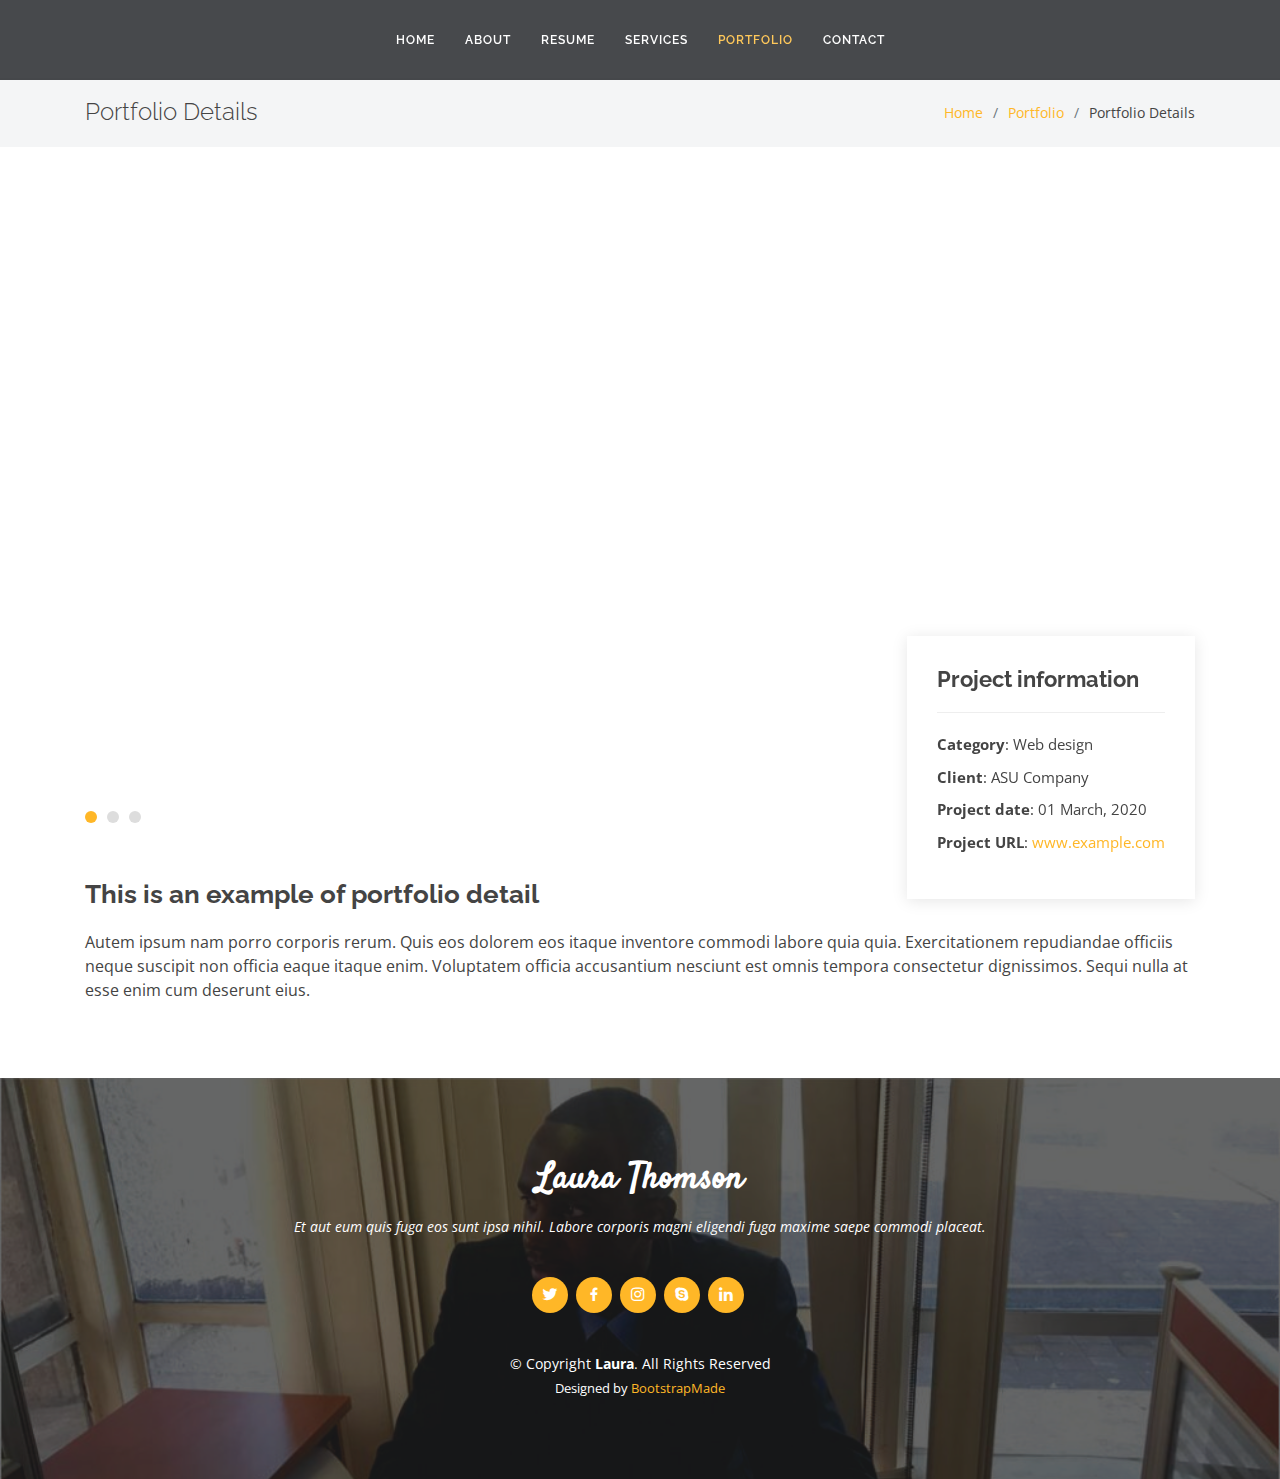
==== portfolio-details.html @ efccee50 "Initial Website" ====
<!DOCTYPE html>
<html lang="en">

<head>
  <meta charset="utf-8">
  <meta content="width=device-width, initial-scale=1.0" name="viewport">

  <title>Portfolio Details - Laura Bootstrap Template</title>
  <meta content="" name="description">
  <meta content="" name="keywords">

  <!-- Favicons -->
  <link href="assets/img/favicon.png" rel="icon">
  <link href="assets/img/apple-touch-icon.png" rel="apple-touch-icon">

  <!-- Google Fonts -->
  <link href="https://fonts.googleapis.com/css?family=Open+Sans:300,300i,400,400i,600,600i,700,700i|Raleway:300,300i,400,400i,500,500i,600,600i,700,700i|Satisfy" rel="stylesheet">

  <!-- Vendor CSS Files -->
  <link href="assets/vendor/bootstrap/css/bootstrap.min.css" rel="stylesheet">
  <link href="assets/vendor/icofont/icofont.min.css" rel="stylesheet">
  <link href="assets/vendor/boxicons/css/boxicons.min.css" rel="stylesheet">
  <link href="assets/vendor/owl.carousel/assets/owl.carousel.min.css" rel="stylesheet">
  <link href="assets/vendor/venobox/venobox.css" rel="stylesheet">

  <!-- Template Main CSS File -->
  <link href="assets/css/style.css" rel="stylesheet">

  <!-- =======================================================
  * Template Name: Laura - v2.2.1
  * Template URL: https://bootstrapmade.com/laura-free-creative-bootstrap-theme/
  * Author: BootstrapMade.com
  * License: https://bootstrapmade.com/license/
  ======================================================== -->
</head>

<body>

  <!-- ======= Header ======= -->
  <header id="header" class="fixed-top  d-flex justify-content-center align-items-center ">

    <nav class="nav-menu d-none d-lg-block">
      <ul>
        <li><a href="index.html">Home</a></li>
        <li><a href="#about">About</a></li>
        <li><a href="#resume">Resume</a></li>
        <li><a href="#services">Services</a></li>
        <li class="active"><a href="#portfolio">Portfolio</a></li>
        <li><a href="#contact">Contact</a></li>

      </ul>
    </nav><!-- .nav-menu -->

  </header><!-- End Header -->

  <main id="main">

    <!-- ======= Breadcrumbs Section ======= -->
    <section class="breadcrumbs">
      <div class="container">

        <div class="d-flex justify-content-between align-items-center">
          <h2>Portfolio Details</h2>
          <ol>
            <li><a href="index.html">Home</a></li>
            <li><a href="portfolio.html">Portfolio</a></li>
            <li>Portfolio Details</li>
          </ol>
        </div>

      </div>
    </section><!-- Breadcrumbs Section -->

    <!-- ======= Portfolio Details Section ======= -->
    <section class="portfolio-details">
      <div class="container">

        <div class="portfolio-details-container">

          <div class="owl-carousel portfolio-details-carousel">
            <img src="assets/img/portfolio/portfolio-details-1.jpg" class="img-fluid" alt="">
            <img src="assets/img/portfolio/portfolio-details-2.jpg" class="img-fluid" alt="">
            <img src="assets/img/portfolio/portfolio-details-3.jpg" class="img-fluid" alt="">
          </div>

          <div class="portfolio-info">
            <h3>Project information</h3>
            <ul>
              <li><strong>Category</strong>: Web design</li>
              <li><strong>Client</strong>: ASU Company</li>
              <li><strong>Project date</strong>: 01 March, 2020</li>
              <li><strong>Project URL</strong>: <a href="#">www.example.com</a></li>
            </ul>
          </div>

        </div>

        <div class="portfolio-description">
          <h2>This is an example of portfolio detail</h2>
          <p>
            Autem ipsum nam porro corporis rerum. Quis eos dolorem eos itaque inventore commodi labore quia quia. Exercitationem repudiandae officiis neque suscipit non officia eaque itaque enim. Voluptatem officia accusantium nesciunt est omnis tempora consectetur dignissimos. Sequi nulla at esse enim cum deserunt eius.
          </p>
        </div>
      </div>
    </section><!-- End Portfolio Details Section -->

  </main><!-- End #main -->

  <!-- ======= Footer ======= -->
  <footer id="footer">
    <div class="container">
      <h3>Laura Thomson</h3>
      <p>Et aut eum quis fuga eos sunt ipsa nihil. Labore corporis magni eligendi fuga maxime saepe commodi placeat.</p>
      <div class="social-links">
        <a href="#" class="twitter"><i class="bx bxl-twitter"></i></a>
        <a href="#" class="facebook"><i class="bx bxl-facebook"></i></a>
        <a href="#" class="instagram"><i class="bx bxl-instagram"></i></a>
        <a href="#" class="google-plus"><i class="bx bxl-skype"></i></a>
        <a href="#" class="linkedin"><i class="bx bxl-linkedin"></i></a>
      </div>
      <div class="copyright">
        &copy; Copyright <strong><span>Laura</span></strong>. All Rights Reserved
      </div>
      <div class="credits">
        <!-- All the links in the footer should remain intact. -->
        <!-- You can delete the links only if you purchased the pro version. -->
        <!-- Licensing information: https://bootstrapmade.com/license/ -->
        <!-- Purchase the pro version with working PHP/AJAX contact form: https://bootstrapmade.com/laura-free-creative-bootstrap-theme/ -->
        Designed by <a href="https://bootstrapmade.com/">BootstrapMade</a>
      </div>
    </div>
  </footer><!-- End Footer -->

  <a href="#" class="back-to-top"><i class="icofont-simple-up"></i></a>

  <!-- Vendor JS Files -->
  <script src="assets/vendor/jquery/jquery.min.js"></script>
  <script src="assets/vendor/bootstrap/js/bootstrap.bundle.min.js"></script>
  <script src="assets/vendor/jquery.easing/jquery.easing.min.js"></script>
  <script src="assets/vendor/php-email-form/validate.js"></script>
  <script src="assets/vendor/waypoints/jquery.waypoints.min.js"></script>
  <script src="assets/vendor/counterup/counterup.min.js"></script>
  <script src="assets/vendor/owl.carousel/owl.carousel.min.js"></script>
  <script src="assets/vendor/isotope-layout/isotope.pkgd.min.js"></script>
  <script src="assets/vendor/venobox/venobox.min.js"></script>

  <!-- Template Main JS File -->
  <script src="assets/js/main.js"></script>

</body>

</html>
---- assets/vendor/venobox/venobox.css ----
/* ------ venobox.css --------*/
.vbox-overlay *, .vbox-overlay *:before, .vbox-overlay *:after{
    -webkit-backface-visibility: hidden;
    -webkit-box-sizing:border-box;
    -moz-box-sizing:border-box;
    box-sizing:border-box;
}
.vbox-overlay * { 
    -webkit-backface-visibility: visible;
    backface-visibility: visible;
}
.vbox-overlay{
    display: -webkit-flex;
    display: flex;
    -webkit-flex-direction: column;
    flex-direction: column;
    -webkit-justify-content: center;
    justify-content: center;
    -webkit-align-items: center;
    align-items: center;
    position: fixed;
    left: 0;
    top: 0;
    bottom: 0;
    right: 0;
    z-index: 999999;
}

/* ----- navigation ----- */
.vbox-title{
    width: 100%;
    height: 40px;
    float: left;
    text-align: center;
    line-height: 28px;
    font-size: 12px;
    padding: 6px 50px;
    overflow: hidden;
    position: fixed;
    display: none;
    left: 0;
    z-index: 89;
}
.vbox-close{
    cursor: pointer;
    position: fixed;
    top: -1px;
    right: 0;
    width: 50px;
    height: 40px;
    padding: 6px;
    display: block;
    background-position:10px center;
    overflow: hidden;
    font-size: 24px;
    line-height: 1;
    text-align: center;
    z-index: 99;
}
.vbox-left{
    cursor: pointer;
    position: fixed;
    left: 0;
    height: 40px;
    overflow: hidden;
    line-height: 28px;
    font-size: 12px;
    z-index: 99;
    display: flex;
    align-items:center;
}
.vbox-num{
    display: inline-block;
    margin: 6px 0 6px 15px;
}
/* ----- Social share ----- */
.vbox-share{
    line-height: 28px;
    font-size: 12px;
    overflow: hidden;
    position: fixed;
    left: 0;
    z-index: 98;
    display: flex;
    align-items:center;
    justify-content: center;
    width: 100%;
    text-align: center;
}
.vbox-share svg{
    max-height: 28px;
    width: 28px;
    z-index: 10;
    margin-left: 12px;
    margin-top: 6px;
    margin-bottom: 6px;
    vertical-align: middle;
}


/* ----- navigation ARROWS ----- */
.vbox-next, .vbox-prev{
    position: fixed;
    top: 50%;
    margin-top: -15px;
    overflow: hidden;
    cursor: pointer;
    display: block;
    width: 45px;
    height: 45px;
    z-index: 99;
}
.vbox-next span, .vbox-prev span{
    position: relative;
    width: 20px;
    height: 20px;
    border: 2px solid transparent;
    border-top-color: #B6B6B6;
    border-right-color: #B6B6B6;
    text-indent: -100px;
    position: absolute;
    top: 8px;
    display: block;
}
.vbox-prev{
    left: 15px;
}
.vbox-next{
    right: 15px;
}
.vbox-prev span{
    left: 10px;
    -ms-transform: rotate(-135deg);
    -webkit-transform: rotate(-135deg);
    transform: rotate(-135deg);
}
.vbox-next span{
    -ms-transform: rotate(45deg);
    -webkit-transform: rotate(45deg);
    transform: rotate(45deg);
    right: 10px;
}
/* ------- inline window ------ */
.vbox-inline{
    width: 420px;
    height: 315px;
    height: 70vh;
    padding: 10px;
    background: #fff;
    margin: 0 auto;
    overflow: auto;
    text-align: left;
}
/* ------- Video & iFrames window ------ */
.venoframe{
    max-width: 100%;
    width: 100%;
    border: none;
    width: 100%;
    height: 260px;
    height: 70vh;
}
.venoframe.vbvid{
    height: 260px;
}
@media (min-width: 768px) {
    .venoframe, .vbox-inline{
        width: 90%;
        height: 360px;
        height: 70vh;
    }
    .venoframe.vbvid{
        width: 640px;
        height: 360px;
    }
}
@media (min-width: 992px) {
    .venoframe, .vbox-inline{
        max-width: 1200px;
        width: 80%;
        height: 540px;
        height: 70vh;
    }
    .venoframe.vbvid{
        width: 960px;
        height: 540px;
    }
}
/* 
Please do NOT edit this part! 
or at least read this note: http://i.imgur.com/7C0ws9e.gif
*/
.vbox-open{
    overflow: hidden;
}
.vbox-container{
    position: absolute;
    left: 0;
    right: 0;
    top: 0;
    bottom: 0;
    overflow-x: hidden;
    overflow-y: scroll;
    overflow-scrolling: touch;
    -webkit-overflow-scrolling: touch;
    z-index: 20;
    max-height: 100%;

}

.vbox-content{
    text-align: center;
    float: left;
    width: 100%;
    position: relative;
    overflow: hidden;
    padding: 20px 4%;
}
.vbox-container img{
    max-width: 100%;
    height: auto;
}
.vbox-figlio{
    box-shadow: 0 0 12px rgba(0,0,0,0.19), 0 6px 6px rgba(0,0,0,0.23);
    max-width: 100%;
    text-align: initial;
}
img.vbox-figlio{
    -webkit-user-select: none;
-khtml-user-select: none;
-moz-user-select: none;
-o-user-select: none;
user-select: none;
}
.vbox-content.swipe-left{
    margin-left: -200px !important;
}
.vbox-content.swipe-right{
    margin-left: 200px !important;
}
.vbox-animated{
    webkit-transition: margin 300ms ease-out;
    transition: margin 300ms ease-out;
}

/* ---------- preloader ----------
 * SPINKIT 
 * http://tobiasahlin.com/spinkit/
-------------------------------- */
.sk-double-bounce,.sk-rotating-plane{width:40px;height:40px;margin:40px auto}.sk-rotating-plane{background-color:#333;-webkit-animation:sk-rotatePlane 1.2s infinite ease-in-out;animation:sk-rotatePlane 1.2s infinite ease-in-out}@-webkit-keyframes sk-rotatePlane{0%{-webkit-transform:perspective(120px) rotateX(0) rotateY(0);transform:perspective(120px) rotateX(0) rotateY(0)}50%{-webkit-transform:perspective(120px) rotateX(-180.1deg) rotateY(0);transform:perspective(120px) rotateX(-180.1deg) rotateY(0)}100%{-webkit-transform:perspective(120px) rotateX(-180deg) rotateY(-179.9deg);transform:perspective(120px) rotateX(-180deg) rotateY(-179.9deg)}}@keyframes sk-rotatePlane{0%{-webkit-transform:perspective(120px) rotateX(0) rotateY(0);transform:perspective(120px) rotateX(0) rotateY(0)}50%{-webkit-transform:perspective(120px) rotateX(-180.1deg) rotateY(0);transform:perspective(120px) rotateX(-180.1deg) rotateY(0)}100%{-webkit-transform:perspective(120px) rotateX(-180deg) rotateY(-179.9deg);transform:perspective(120px) rotateX(-180deg) rotateY(-179.9deg)}}.sk-double-bounce{position:relative}.sk-double-bounce .sk-child{width:100%;height:100%;border-radius:50%;background-color:#333;opacity:.6;position:absolute;top:0;left:0;-webkit-animation:sk-doubleBounce 2s infinite ease-in-out;animation:sk-doubleBounce 2s infinite ease-in-out}.sk-chasing-dots .sk-child,.sk-spinner-pulse,.sk-three-bounce .sk-child{background-color:#333;border-radius:100%}.sk-double-bounce .sk-double-bounce2{-webkit-animation-delay:-1s;animation-delay:-1s}@-webkit-keyframes sk-doubleBounce{0%,100%{-webkit-transform:scale(0);transform:scale(0)}50%{-webkit-transform:scale(1);transform:scale(1)}}@keyframes sk-doubleBounce{0%,100%{-webkit-transform:scale(0);transform:scale(0)}50%{-webkit-transform:scale(1);transform:scale(1)}}.sk-wave{margin:40px auto;width:50px;height:40px;text-align:center;font-size:10px}.sk-wave .sk-rect{background-color:#333;height:100%;width:6px;display:inline-block;-webkit-animation:sk-waveStretchDelay 1.2s infinite ease-in-out;animation:sk-waveStretchDelay 1.2s infinite ease-in-out}.sk-wave .sk-rect1{-webkit-animation-delay:-1.2s;animation-delay:-1.2s}.sk-wave .sk-rect2{-webkit-animation-delay:-1.1s;animation-delay:-1.1s}.sk-wave .sk-rect3{-webkit-animation-delay:-1s;animation-delay:-1s}.sk-wave .sk-rect4{-webkit-animation-delay:-.9s;animation-delay:-.9s}.sk-wave .sk-rect5{-webkit-animation-delay:-.8s;animation-delay:-.8s}@-webkit-keyframes sk-waveStretchDelay{0%,100%,40%{-webkit-transform:scaleY(.4);transform:scaleY(.4)}20%{-webkit-transform:scaleY(1);transform:scaleY(1)}}@keyframes sk-waveStretchDelay{0%,100%,40%{-webkit-transform:scaleY(.4);transform:scaleY(.4)}20%{-webkit-transform:scaleY(1);transform:scaleY(1)}}.sk-wandering-cubes{margin:40px auto;width:40px;height:40px;position:relative}.sk-wandering-cubes .sk-cube{background-color:#333;width:10px;height:10px;position:absolute;top:0;left:0;-webkit-animation:sk-wanderingCube 1.8s ease-in-out -1.8s infinite both;animation:sk-wanderingCube 1.8s ease-in-out -1.8s infinite both}.sk-chasing-dots,.sk-spinner-pulse{width:40px;height:40px;margin:40px auto}.sk-wandering-cubes .sk-cube2{-webkit-animation-delay:-.9s;animation-delay:-.9s}@-webkit-keyframes sk-wanderingCube{0%{-webkit-transform:rotate(0);transform:rotate(0)}25%{-webkit-transform:translateX(30px) rotate(-90deg) scale(.5);transform:translateX(30px) rotate(-90deg) scale(.5)}50%{-webkit-transform:translateX(30px) translateY(30px) rotate(-179deg);transform:translateX(30px) translateY(30px) rotate(-179deg)}50.1%{-webkit-transform:translateX(30px) translateY(30px) rotate(-180deg);transform:translateX(30px) translateY(30px) rotate(-180deg)}75%{-webkit-transform:translateX(0) translateY(30px) rotate(-270deg) scale(.5);transform:translateX(0) translateY(30px) rotate(-270deg) scale(.5)}100%{-webkit-transform:rotate(-360deg);transform:rotate(-360deg)}}@keyframes sk-wanderingCube{0%{-webkit-transform:rotate(0);transform:rotate(0)}25%{-webkit-transform:translateX(30px) rotate(-90deg) scale(.5);transform:translateX(30px) rotate(-90deg) scale(.5)}50%{-webkit-transform:translateX(30px) translateY(30px) rotate(-179deg);transform:translateX(30px) translateY(30px) rotate(-179deg)}50.1%{-webkit-transform:translateX(30px) translateY(30px) rotate(-180deg);transform:translateX(30px) translateY(30px) rotate(-180deg)}75%{-webkit-transform:translateX(0) translateY(30px) rotate(-270deg) scale(.5);transform:translateX(0) translateY(30px) rotate(-270deg) scale(.5)}100%{-webkit-transform:rotate(-360deg);transform:rotate(-360deg)}}.sk-spinner-pulse{-webkit-animation:sk-pulseScaleOut 1s infinite ease-in-out;animation:sk-pulseScaleOut 1s infinite ease-in-out}@-webkit-keyframes sk-pulseScaleOut{0%{-webkit-transform:scale(0);transform:scale(0)}100%{-webkit-transform:scale(1);transform:scale(1);opacity:0}}@keyframes sk-pulseScaleOut{0%{-webkit-transform:scale(0);transform:scale(0)}100%{-webkit-transform:scale(1);transform:scale(1);opacity:0}}.sk-chasing-dots{position:relative;text-align:center;-webkit-animation:sk-chasingDotsRotate 2s infinite linear;animation:sk-chasingDotsRotate 2s infinite linear}.sk-chasing-dots .sk-child{width:60%;height:60%;display:inline-block;position:absolute;top:0;-webkit-animation:sk-chasingDotsBounce 2s infinite ease-in-out;animation:sk-chasingDotsBounce 2s infinite ease-in-out}.sk-chasing-dots .sk-dot2{top:auto;bottom:0;-webkit-animation-delay:-1s;animation-delay:-1s}@-webkit-keyframes sk-chasingDotsRotate{100%{-webkit-transform:rotate(360deg);transform:rotate(360deg)}}@keyframes sk-chasingDotsRotate{100%{-webkit-transform:rotate(360deg);transform:rotate(360deg)}}@-webkit-keyframes sk-chasingDotsBounce{0%,100%{-webkit-transform:scale(0);transform:scale(0)}50%{-webkit-transform:scale(1);transform:scale(1)}}@keyframes sk-chasingDotsBounce{0%,100%{-webkit-transform:scale(0);transform:scale(0)}50%{-webkit-transform:scale(1);transform:scale(1)}}.sk-three-bounce{margin:40px auto;width:80px;text-align:center}.sk-three-bounce .sk-child{width:20px;height:20px;display:inline-block;-webkit-animation:sk-three-bounce 1.4s ease-in-out 0s infinite both;animation:sk-three-bounce 1.4s ease-in-out 0s infinite both}.sk-circle .sk-child:before,.sk-fading-circle .sk-circle:before{display:block;border-radius:100%;content:'';background-color:#333}.sk-three-bounce .sk-bounce1{-webkit-animation-delay:-.32s;animation-delay:-.32s}.sk-three-bounce .sk-bounce2{-webkit-animation-delay:-.16s;animation-delay:-.16s}@-webkit-keyframes sk-three-bounce{0%,100%,80%{-webkit-transform:scale(0);transform:scale(0)}40%{-webkit-transform:scale(1);transform:scale(1)}}@keyframes sk-three-bounce{0%,100%,80%{-webkit-transform:scale(0);transform:scale(0)}40%{-webkit-transform:scale(1);transform:scale(1)}}.sk-circle{margin:40px auto;width:40px;height:40px;position:relative}.sk-circle .sk-child{width:100%;height:100%;position:absolute;left:0;top:0}.sk-circle .sk-child:before{margin:0 auto;width:15%;height:15%;-webkit-animation:sk-circleBounceDelay 1.2s infinite ease-in-out both;animation:sk-circleBounceDelay 1.2s infinite ease-in-out both}.sk-circle .sk-circle2{-webkit-transform:rotate(30deg);-ms-transform:rotate(30deg);transform:rotate(30deg)}.sk-circle .sk-circle3{-webkit-transform:rotate(60deg);-ms-transform:rotate(60deg);transform:rotate(60deg)}.sk-circle .sk-circle4{-webkit-transform:rotate(90deg);-ms-transform:rotate(90deg);transform:rotate(90deg)}.sk-circle .sk-circle5{-webkit-transform:rotate(120deg);-ms-transform:rotate(120deg);transform:rotate(120deg)}.sk-circle .sk-circle6{-webkit-transform:rotate(150deg);-ms-transform:rotate(150deg);transform:rotate(150deg)}.sk-circle .sk-circle7{-webkit-transform:rotate(180deg);-ms-transform:rotate(180deg);transform:rotate(180deg)}.sk-circle .sk-circle8{-webkit-transform:rotate(210deg);-ms-transform:rotate(210deg);transform:rotate(210deg)}.sk-circle .sk-circle9{-webkit-transform:rotate(240deg);-ms-transform:rotate(240deg);transform:rotate(240deg)}.sk-circle .sk-circle10{-webkit-transform:rotate(270deg);-ms-transform:rotate(270deg);transform:rotate(270deg)}.sk-circle .sk-circle11{-webkit-transform:rotate(300deg);-ms-transform:rotate(300deg);transform:rotate(300deg)}.sk-circle .sk-circle12{-webkit-transform:rotate(330deg);-ms-transform:rotate(330deg);transform:rotate(330deg)}.sk-circle .sk-circle2:before{-webkit-animation-delay:-1.1s;animation-delay:-1.1s}.sk-circle .sk-circle3:before{-webkit-animation-delay:-1s;animation-delay:-1s}.sk-circle .sk-circle4:before{-webkit-animation-delay:-.9s;animation-delay:-.9s}.sk-circle .sk-circle5:before{-webkit-animation-delay:-.8s;animation-delay:-.8s}.sk-circle .sk-circle6:before{-webkit-animation-delay:-.7s;animation-delay:-.7s}.sk-circle .sk-circle7:before{-webkit-animation-delay:-.6s;animation-delay:-.6s}.sk-circle .sk-circle8:before{-webkit-animation-delay:-.5s;animation-delay:-.5s}.sk-circle .sk-circle9:before{-webkit-animation-delay:-.4s;animation-delay:-.4s}.sk-circle .sk-circle10:before{-webkit-animation-delay:-.3s;animation-delay:-.3s}.sk-circle .sk-circle11:before{-webkit-animation-delay:-.2s;animation-delay:-.2s}.sk-circle .sk-circle12:before{-webkit-animation-delay:-.1s;animation-delay:-.1s}@-webkit-keyframes sk-circleBounceDelay{0%,100%,80%{-webkit-transform:scale(0);transform:scale(0)}40%{-webkit-transform:scale(1);transform:scale(1)}}@keyframes sk-circleBounceDelay{0%,100%,80%{-webkit-transform:scale(0);transform:scale(0)}40%{-webkit-transform:scale(1);transform:scale(1)}}.sk-cube-grid{width:40px;height:40px;margin:40px auto}.sk-cube-grid .sk-cube{width:33.33%;height:33.33%;background-color:#333;float:left;-webkit-animation:sk-cubeGridScaleDelay 1.3s infinite ease-in-out;animation:sk-cubeGridScaleDelay 1.3s infinite ease-in-out}.sk-cube-grid .sk-cube1{-webkit-animation-delay:.2s;animation-delay:.2s}.sk-cube-grid .sk-cube2{-webkit-animation-delay:.3s;animation-delay:.3s}.sk-cube-grid .sk-cube3{-webkit-animation-delay:.4s;animation-delay:.4s}.sk-cube-grid .sk-cube4{-webkit-animation-delay:.1s;animation-delay:.1s}.sk-cube-grid .sk-cube5{-webkit-animation-delay:.2s;animation-delay:.2s}.sk-cube-grid .sk-cube6{-webkit-animation-delay:.3s;animation-delay:.3s}.sk-cube-grid .sk-cube7{-webkit-animation-delay:0ms;animation-delay:0ms}.sk-cube-grid .sk-cube8{-webkit-animation-delay:.1s;animation-delay:.1s}.sk-cube-grid .sk-cube9{-webkit-animation-delay:.2s;animation-delay:.2s}@-webkit-keyframes sk-cubeGridScaleDelay{0%,100%,70%{-webkit-transform:scale3D(1,1,1);transform:scale3D(1,1,1)}35%{-webkit-transform:scale3D(0,0,1);transform:scale3D(0,0,1)}}@keyframes sk-cubeGridScaleDelay{0%,100%,70%{-webkit-transform:scale3D(1,1,1);transform:scale3D(1,1,1)}35%{-webkit-transform:scale3D(0,0,1);transform:scale3D(0,0,1)}}.sk-fading-circle{margin:40px auto;width:40px;height:40px;position:relative}.sk-fading-circle .sk-circle{width:100%;height:100%;position:absolute;left:0;top:0}.sk-fading-circle .sk-circle:before{margin:0 auto;width:15%;height:15%;-webkit-animation:sk-circleFadeDelay 1.2s infinite ease-in-out both;animation:sk-circleFadeDelay 1.2s infinite ease-in-out both}.sk-fading-circle .sk-circle2{-webkit-transform:rotate(30deg);-ms-transform:rotate(30deg);transform:rotate(30deg)}.sk-fading-circle .sk-circle3{-webkit-transform:rotate(60deg);-ms-transform:rotate(60deg);transform:rotate(60deg)}.sk-fading-circle .sk-circle4{-webkit-transform:rotate(90deg);-ms-transform:rotate(90deg);transform:rotate(90deg)}.sk-fading-circle .sk-circle5{-webkit-transform:rotate(120deg);-ms-transform:rotate(120deg);transform:rotate(120deg)}.sk-fading-circle .sk-circle6{-webkit-transform:rotate(150deg);-ms-transform:rotate(150deg);transform:rotate(150deg)}.sk-fading-circle .sk-circle7{-webkit-transform:rotate(180deg);-ms-transform:rotate(180deg);transform:rotate(180deg)}.sk-fading-circle .sk-circle8{-webkit-transform:rotate(210deg);-ms-transform:rotate(210deg);transform:rotate(210deg)}.sk-fading-circle .sk-circle9{-webkit-transform:rotate(240deg);-ms-transform:rotate(240deg);transform:rotate(240deg)}.sk-fading-circle .sk-circle10{-webkit-transform:rotate(270deg);-ms-transform:rotate(270deg);transform:rotate(270deg)}.sk-fading-circle .sk-circle11{-webkit-transform:rotate(300deg);-ms-transform:rotate(300deg);transform:rotate(300deg)}.sk-fading-circle .sk-circle12{-webkit-transform:rotate(330deg);-ms-transform:rotate(330deg);transform:rotate(330deg)}.sk-fading-circle .sk-circle2:before{-webkit-animation-delay:-1.1s;animation-delay:-1.1s}.sk-fading-circle .sk-circle3:before{-webkit-animation-delay:-1s;animation-delay:-1s}.sk-fading-circle .sk-circle4:before{-webkit-animation-delay:-.9s;animation-delay:-.9s}.sk-fading-circle .sk-circle5:before{-webkit-animation-delay:-.8s;animation-delay:-.8s}.sk-fading-circle .sk-circle6:before{-webkit-animation-delay:-.7s;animation-delay:-.7s}.sk-fading-circle .sk-circle7:before{-webkit-animation-delay:-.6s;animation-delay:-.6s}.sk-fading-circle .sk-circle8:before{-webkit-animation-delay:-.5s;animation-delay:-.5s}.sk-fading-circle .sk-circle9:before{-webkit-animation-delay:-.4s;animation-delay:-.4s}.sk-fading-circle .sk-circle10:before{-webkit-animation-delay:-.3s;animation-delay:-.3s}.sk-fading-circle .sk-circle11:before{-webkit-animation-delay:-.2s;animation-delay:-.2s}.sk-fading-circle .sk-circle12:before{-webkit-animation-delay:-.1s;animation-delay:-.1s}@-webkit-keyframes sk-circleFadeDelay{0%,100%,39%{opacity:0}40%{opacity:1}}@keyframes sk-circleFadeDelay{0%,100%,39%{opacity:0}40%{opacity:1}}.sk-folding-cube{margin:40px auto;width:40px;height:40px;position:relative;-webkit-transform:rotateZ(45deg);transform:rotateZ(45deg)}.sk-folding-cube .sk-cube{float:left;width:50%;height:50%;position:relative;-webkit-transform:scale(1.1);-ms-transform:scale(1.1);transform:scale(1.1)}.sk-folding-cube .sk-cube:before{content:'';position:absolute;top:0;left:0;width:100%;height:100%;background-color:#333;-webkit-animation:sk-foldCubeAngle 2.4s infinite linear both;animation:sk-foldCubeAngle 2.4s infinite linear both;-webkit-transform-origin:100% 100%;-ms-transform-origin:100% 100%;transform-origin:100% 100%}.sk-folding-cube .sk-cube2{-webkit-transform:scale(1.1) rotateZ(90deg);transform:scale(1.1) rotateZ(90deg)}.sk-folding-cube .sk-cube3{-webkit-transform:scale(1.1) rotateZ(180deg);transform:scale(1.1) rotateZ(180deg)}.sk-folding-cube .sk-cube4{-webkit-transform:scale(1.1) rotateZ(270deg);transform:scale(1.1) rotateZ(270deg)}.sk-folding-cube .sk-cube2:before{-webkit-animation-delay:.3s;animation-delay:.3s}.sk-folding-cube .sk-cube3:before{-webkit-animation-delay:.6s;animation-delay:.6s}.sk-folding-cube .sk-cube4:before{-webkit-animation-delay:.9s;animation-delay:.9s}@-webkit-keyframes sk-foldCubeAngle{0%,10%{-webkit-transform:perspective(140px) rotateX(-180deg);transform:perspective(140px) rotateX(-180deg);opacity:0}25%,75%{-webkit-transform:perspective(140px) rotateX(0);transform:perspective(140px) rotateX(0);opacity:1}100%,90%{-webkit-transform:perspective(140px) rotateY(180deg);transform:perspective(140px) rotateY(180deg);opacity:0}}@keyframes sk-foldCubeAngle{0%,10%{-webkit-transform:perspective(140px) rotateX(-180deg);transform:perspective(140px) rotateX(-180deg);opacity:0}25%,75%{-webkit-transform:perspective(140px) rotateX(0);transform:perspective(140px) rotateX(0);opacity:1}100%,90%{-webkit-transform:perspective(140px) rotateY(180deg);transform:perspective(140px) rotateY(180deg);opacity:0}}
---- assets/css/style.css ----
/**
* Template Name: Laura - v2.2.1
* Template URL: https://bootstrapmade.com/laura-free-creative-bootstrap-theme/
* Author: BootstrapMade.com
* License: https://bootstrapmade.com/license/
*/

/*--------------------------------------------------------------
# General
--------------------------------------------------------------*/
body {
  font-family: "Open Sans", sans-serif;
  color: #444444;
}

a {
  color: #ffb727;
}

a:hover {
  color: #ffc85a;
  text-decoration: none;
}

h1, h2, h3, h4, h5, h6 {
  font-family: "Raleway", sans-serif;
}

/*--------------------------------------------------------------
# Back to top button
--------------------------------------------------------------*/
.back-to-top {
  position: fixed;
  display: none;
  right: 15px;
  bottom: 15px;
  z-index: 99999;
}

.back-to-top i {
  display: flex;
  align-items: center;
  justify-content: center;
  font-size: 24px;
  width: 40px;
  height: 40px;
  border-radius: 4px;
  background: #ffb727;
  color: #fff;
  transition: all 0.4s;
}

.back-to-top i:hover {
  background: #ffc550;
  color: #fff;
}

/*--------------------------------------------------------------
# Header
--------------------------------------------------------------*/
#header {
  z-index: 997;
  transition: all 0.5s;
  height: 80px;
  background: rgba(25, 28, 31, 0.8);
}

#header.header-transparent {
  background: transparent;
}

#header.header-scrolled {
  height: 60px;
  background: rgba(25, 28, 31, 0.8);
}

/*--------------------------------------------------------------
# Navigation Menu
--------------------------------------------------------------*/
/* Desktop Navigation */
.nav-menu, .nav-menu * {
  margin: 0;
  padding: 0;
  list-style: none;
}

.nav-menu > ul {
  display: flex;
}

.nav-menu > ul > li {
  position: relative;
  justify-content: center;
}

.nav-menu a {
  display: block;
  position: relative;
  color: #fff;
  padding: 10px 15px;
  transition: 0.3s;
  font-size: 12px;
  font-family: "Raleway", sans-serif;
  text-transform: uppercase;
  font-weight: 600;
  letter-spacing: 1px;
}

.nav-menu a:hover, .nav-menu .active > a, .nav-menu li:hover > a {
  color: #ffc85a;
  text-decoration: none;
}

.nav-menu .drop-down ul {
  display: block;
  position: absolute;
  left: 0;
  top: calc(100% + 30px);
  z-index: 99;
  opacity: 0;
  visibility: hidden;
  padding: 10px 0;
  background: #fff;
  box-shadow: 0px 0px 30px rgba(127, 137, 161, 0.25);
  transition: ease all 0.3s;
}

.nav-menu .drop-down:hover > ul {
  opacity: 1;
  top: 100%;
  visibility: visible;
}

.nav-menu .drop-down li {
  min-width: 180px;
  position: relative;
}

.nav-menu .drop-down ul a {
  padding: 10px 20px;
  font-size: 14px;
  font-weight: 500;
  text-transform: none;
  color: #3b434a;
}

.nav-menu .drop-down ul a:hover, .nav-menu .drop-down ul .active > a, .nav-menu .drop-down ul li:hover > a {
  color: #ffb727;
}

.nav-menu .drop-down > a:after {
  content: "\ea99";
  font-family: IcoFont;
  padding-left: 5px;
}

.nav-menu .drop-down .drop-down ul {
  top: 0;
  left: calc(100% - 30px);
}

.nav-menu .drop-down .drop-down:hover > ul {
  opacity: 1;
  top: 0;
  left: 100%;
}

.nav-menu .drop-down .drop-down > a {
  padding-right: 35px;
}

.nav-menu .drop-down .drop-down > a:after {
  content: "\eaa0";
  font-family: IcoFont;
  position: absolute;
  right: 15px;
}

@media (max-width: 1366px) {
  .nav-menu .drop-down .drop-down ul {
    left: -90%;
  }
  .nav-menu .drop-down .drop-down:hover > ul {
    left: -100%;
  }
  .nav-menu .drop-down .drop-down > a:after {
    content: "\ea9d";
  }
}

/* Mobile Navigation */
.mobile-nav-toggle {
  position: fixed;
  right: 15px;
  top: 15px;
  z-index: 9998;
  border: 0;
  background: none;
  font-size: 24px;
  transition: all 0.4s;
  outline: none !important;
  line-height: 1;
  cursor: pointer;
  text-align: right;
}

.mobile-nav-toggle i {
  color: #fff;
}

.mobile-nav {
  position: fixed;
  top: 55px;
  right: 15px;
  bottom: 15px;
  left: 15px;
  z-index: 9999;
  overflow-y: auto;
  background: #fff;
  transition: ease-in-out 0.2s;
  opacity: 0;
  visibility: hidden;
  border-radius: 10px;
  padding: 10px 0;
}

.mobile-nav * {
  margin: 0;
  padding: 0;
  list-style: none;
}

.mobile-nav a {
  display: block;
  position: relative;
  color: #3b434a;
  padding: 10px 20px;
  font-weight: 500;
  outline: none;
}

.mobile-nav a:hover, .mobile-nav .active > a, .mobile-nav li:hover > a {
  color: #ffb727;
  text-decoration: none;
}

.mobile-nav .drop-down > a:after {
  content: "\ea99";
  font-family: IcoFont;
  padding-left: 10px;
  position: absolute;
  right: 15px;
}

.mobile-nav .active.drop-down > a:after {
  content: "\eaa1";
}

.mobile-nav .drop-down > a {
  padding-right: 35px;
}

.mobile-nav .drop-down ul {
  display: none;
  overflow: hidden;
}

.mobile-nav .drop-down li {
  padding-left: 20px;
}

.mobile-nav-overly {
  width: 100%;
  height: 100%;
  z-index: 9997;
  top: 0;
  left: 0;
  position: fixed;
  background: rgba(36, 41, 46, 0.6);
  overflow: hidden;
  display: none;
  transition: ease-in-out 0.2s;
}

.mobile-nav-active {
  overflow: hidden;
}

.mobile-nav-active .mobile-nav {
  opacity: 1;
  visibility: visible;
}

.mobile-nav-active .mobile-nav-toggle i {
  color: #fff;
}

/*--------------------------------------------------------------
# Hero Section
--------------------------------------------------------------*/
#hero {
  width: 100%;
  height: 100vh;
  background: url("../img/hero-bg.jpg") top right;
  background-size: cover;
  position: relative;
}

#hero:before {
  content: "";
  background: rgba(0, 0, 0, 0.30);
  position: absolute;
  bottom: 0;
  top: 0;
  left: 0;
  right: 0;
}

#hero .hero-container {
  position: absolute;
  bottom: 0;
  top: 0;
  left: 0;
  right: 0;
  display: flex;
  justify-content: center;
  align-items: center;
  flex-direction: column;
  padding: 0 15px;
}

#hero h1 {
  margin: 0 0 10px 0;
  font-size: 64px;
  font-family: "Satisfy", serif;
  color: #fff;
}

#hero h2 {
  color: #eee;
  margin-bottom: 50px;
  font-size: 13px;
  font-weight: 500;
  letter-spacing: 1px;
  text-transform: uppercase;
}

#hero .btn-scroll {
  transition: 0.4s;
  color: rgba(255, 255, 255, 0.6);
  animation: up-down 1s ease-in-out infinite alternate-reverse both;
}

#hero .btn-scroll i {
  font-size: 48px;
}

#hero .btn-scroll:hover {
  color: #ffb727;
}

@media (min-width: 1024px) {
  #hero {
    background-attachment: fixed;
  }
}

@media (max-width: 575px) {
  #hero h1 {
    font-size: 40px;
  }
  #hero h2 {
    text-align: center;
    margin-bottom: 30px;
  }
}

@-webkit-keyframes up-down {
  0% {
    transform: translateY(5px);
  }
  100% {
    transform: translateY(-5px);
  }
}

@keyframes up-down {
  0% {
    transform: translateY(5px);
  }
  100% {
    transform: translateY(-5px);
  }
}

/*--------------------------------------------------------------
# Sections General
--------------------------------------------------------------*/
section {
  padding: 60px 0;
}

.section-bg {
  background-color: white;
}

.section-title {
  text-align: center;
  padding: 30px 0;
  position: relative;
}

.section-title h2 {
  font-size: 32px;
  font-weight: 700;
  text-transform: uppercase;
  margin-bottom: 20px;
  padding-bottom: 0;
  color: #3b434a;
  position: relative;
  z-index: 2;
}

.section-title span {
  position: absolute;
  top: 30px;
  color: #eef0f2;
  left: 0;
  right: 0;
  z-index: 1;
  font-weight: 700;
  font-size: 52px;
  text-transform: uppercase;
  line-height: 0;
}

.section-title p {
  margin-bottom: 0;
  position: relative;
  z-index: 2;
}

@media (max-width: 575px) {
  .section-title h2 {
    font-size: 28px;
    margin-bottom: 15px;
  }
  .section-title span {
    font-size: 38px;
  }
}

/*--------------------------------------------------------------
# Breadcrumbs
--------------------------------------------------------------*/
.breadcrumbs {
  padding: 20px 0;
  background-color: #f4f5f6;
  min-height: 40px;
  margin-top: 78px;
}

@media (max-width: 992px) {
  .breadcrumbs {
    margin-top: 60px;
  }
}

.breadcrumbs h2 {
  font-size: 24px;
  font-weight: 300;
  margin: 0;
}

@media (max-width: 992px) {
  .breadcrumbs h2 {
    margin: 0 0 10px 0;
  }
}

.breadcrumbs ol {
  display: flex;
  flex-wrap: wrap;
  list-style: none;
  padding: 0;
  margin: 0;
  font-size: 14px;
}

.breadcrumbs ol li + li {
  padding-left: 10px;
}

.breadcrumbs ol li + li::before {
  display: inline-block;
  padding-right: 10px;
  color: #6c757d;
  content: "/";
}

@media (max-width: 768px) {
  .breadcrumbs .d-flex {
    display: block !important;
  }
  .breadcrumbs ol {
    display: block;
  }
  .breadcrumbs ol li {
    display: inline-block;
  }
}

/*--------------------------------------------------------------
# About Me
--------------------------------------------------------------*/
.about .content h3 {
  font-weight: 700;
  font-size: 26px;
  color: #3b434a;
  text-transform: uppercase;
}

.about .content p {
  margin-bottom: 0;
}

.about .content ul {
  list-style: none;
  padding: 0;
  margin-top: 20px;
}

.about .content ul li {
  padding-bottom: 10px;
}

.about .content ul i {
  font-size: 20px;
  padding-right: 2px;
  color: #ffb727;
}

.about .content .count-box {
  width: 100%;
}

.about .content .count-box i {
  display: block;
  font-size: 36px;
  color: #ffb727;
  float: left;
}

.about .content .count-box span {
  font-size: 36px;
  line-height: 30px;
  display: block;
  font-weight: 700;
  color: #3b434a;
  margin-left: 50px;
}

.about .content .count-box p {
  padding: 15px 0 0 0;
  margin: 0 0 0 50px;
  font-family: "Raleway", sans-serif;
  font-size: 14px;
  color: #5d6a75;
}

.about .content .count-box a {
  font-weight: 600;
  display: block;
  margin-top: 20px;
  color: #5d6a75;
  font-size: 15px;
  font-family: "Satisfy", serif;
  transition: ease-in-out 0.3s;
}

.about .content .count-box a:hover {
  color: #82909c;
}

.about .image {
  background: url("../img/me.jpg") center center no-repeat;
  background-size: cover;
  min-height: 500px;
}

.about .skills-content {
  margin-top: 30px;
}

.about .skills-content .progress {
  height: 50px;
  display: block;
  background: none;
}

.about .skills-content .progress .skill {
  padding: 10px 0;
  margin: 0 0 6px 0;
  text-transform: uppercase;
  display: block;
  font-weight: 700;
  font-family: "Raleway", sans-serif;
  color: #3b434a;
}

.about .skills-content .progress .skill .val {
  float: right;
  font-style: normal;
}

.about .skills-content .progress-bar-wrap {
  background: #e6e8eb;
}

.about .skills-content .progress-bar {
  width: 1px;
  height: 10px;
  transition: .9s;
  background-color: #ffb727;
}

/*--------------------------------------------------------------
# My Resume
--------------------------------------------------------------*/
.resume .resume-title {
  font-size: 26px;
  font-weight: 700;
  margin-top: 20px;
  margin-bottom: 20px;
  color: #3b434a;
}

.resume .resume-item {
  padding: 0 0 20px 20px;
  margin-top: -2px;
  border-left: 2px solid #82909c;
  position: relative;
}

.resume .resume-item h4 {
  line-height: 18px;
  font-size: 16px;
  font-weight: 700;
  text-transform: uppercase;
  color: #ffb727;
  margin-bottom: 10px;
}

.resume .resume-item h5 {
  font-size: 16px;
  background: #eef0f2;
  padding: 5px 15px;
  display: inline-block;
  font-weight: 600;
  margin-bottom: 10px;
}

.resume .resume-item ul {
  padding-left: 20px;
}

.resume .resume-item ul li {
  padding-bottom: 10px;
}

.resume .resume-item:last-child {
  padding-bottom: 0;
}

.resume .resume-item::before {
  content: "";
  position: absolute;
  width: 16px;
  height: 16px;
  border-radius: 50px;
  left: -9px;
  top: 0;
  background: #fff;
  border: 2px solid #82909c;
}

/*--------------------------------------------------------------
# My Services
--------------------------------------------------------------*/
.services .icon-box {
  padding: 30px;
  position: relative;
  overflow: hidden;
  background: #fff;
  box-shadow: 0 10px 29px 0 rgba(68, 88, 144, 0.1);
  transition: all 0.3s ease-in-out;
  text-align: center;
  border: 1px solid #fff;
}

.services .icon {
  margin: 0 auto 20px auto;
  padding-top: 17px;
  display: inline-block;
  text-align: center;
  border-radius: 50%;
  width: 72px;
  height: 72px;
  background: #fff4df;
}

.services .icon i {
  font-size: 36px;
  line-height: 1;
  color: #ffb727;
}

.services .title {
  font-weight: 700;
  margin-bottom: 15px;
  font-size: 18px;
}

.services .title a {
  color: #111;
  transition: 0.3s;
}

.services .description {
  font-size: 15px;
  line-height: 28px;
  margin-bottom: 0;
}

.services .icon-box:hover {
  border-color: #ffb727;
}

.services .icon-box:hover .title a {
  color: #ffb727;
}

/*--------------------------------------------------------------
# Testimonials
--------------------------------------------------------------*/
.testimonials {
  padding: 80px 0;
  background: url("../img/testimonials-bg.jpg") no-repeat;
  background-position: center center;
  background-size: cover;
  position: relative;
}

.testimonials::before {
  content: "";
  position: absolute;
  left: 0;
  right: 0;
  top: 0;
  bottom: 0;
  background: rgba(14, 16, 17, 0.7);
}

.testimonials .section-header {
  margin-bottom: 40px;
}

.testimonials .testimonial-item {
  text-align: center;
  color: #fff;
}

.testimonials .testimonial-item .testimonial-img {
  width: 100px;
  border-radius: 50%;
  border: 6px solid rgba(255, 255, 255, 0.15);
  margin: 0 auto;
}

.testimonials .testimonial-item h3 {
  font-size: 20px;
  font-weight: bold;
  margin: 10px 0 5px 0;
  color: #fff;
}

.testimonials .testimonial-item h4 {
  font-size: 14px;
  color: #ddd;
  margin: 0 0 15px 0;
}

.testimonials .testimonial-item .quote-icon-left, .testimonials .testimonial-item .quote-icon-right {
  color: rgba(255, 255, 255, 0.4);
  font-size: 26px;
}

.testimonials .testimonial-item .quote-icon-left {
  display: inline-block;
  left: -5px;
  position: relative;
}

.testimonials .testimonial-item .quote-icon-right {
  display: inline-block;
  right: -5px;
  position: relative;
  top: 10px;
}

.testimonials .testimonial-item p {
  font-style: italic;
  margin: 0 auto 15px auto;
  color: #eee;
}

.testimonials .owl-nav, .testimonials .owl-dots {
  margin-top: 5px;
  text-align: center;
}

.testimonials .owl-dot {
  display: inline-block;
  margin: 0 5px;
  width: 12px;
  height: 12px;
  border-radius: 50%;
  background-color: rgba(255, 255, 255, 0.4) !important;
}

.testimonials .owl-dot.active {
  background-color: #ffb727 !important;
}

@media (min-width: 1024px) {
  .testimonials {
    background-attachment: fixed;
  }
}

@media (min-width: 992px) {
  .testimonials .testimonial-item p {
    width: 80%;
  }
}

/*--------------------------------------------------------------
# My Portfolio
--------------------------------------------------------------*/
.portfolio #portfolio-flters {
  list-style: none;
  margin-bottom: 20px;
}

.portfolio #portfolio-flters li {
  cursor: pointer;
  display: inline-block;
  margin: 0 10px 10px 10px;
  font-size: 15px;
  font-weight: 600;
  line-height: 1;
  padding: 7px 10px;
  text-transform: uppercase;
  color: #444444;
  transition: all 0.3s ease-in-out;
  border: 2px solid #fff;
}

.portfolio #portfolio-flters li:hover, .portfolio #portfolio-flters li.filter-active {
  color: #f3a200;
  border-color: #ffb727;
}

.portfolio .portfolio-item {
  margin-bottom: 30px;
}

.portfolio .portfolio-item .portfolio-img {
  overflow: hidden;
}

.portfolio .portfolio-item .portfolio-img img {
  transition: all 0.8s ease-in-out;
}

.portfolio .portfolio-item .portfolio-info {
  opacity: 0;
  position: absolute;
  left: 15px;
  bottom: 0;
  z-index: 3;
  right: 15px;
  transition: all ease-in-out 0.3s;
  background: rgba(0, 0, 0, 0.5);
  padding: 10px 15px;
}

.portfolio .portfolio-item .portfolio-info h4 {
  font-size: 18px;
  color: #fff;
  font-weight: 600;
  color: #fff;
  margin-bottom: 0px;
}

.portfolio .portfolio-item .portfolio-info p {
  color: rgba(255, 255, 255, 0.8);
  font-size: 14px;
  margin-bottom: 0;
}

.portfolio .portfolio-item .portfolio-info .preview-link, .portfolio .portfolio-item .portfolio-info .details-link {
  position: absolute;
  right: 40px;
  font-size: 24px;
  top: calc(50% - 18px);
  color: #fff;
  transition: 0.3s;
}

.portfolio .portfolio-item .portfolio-info .preview-link:hover, .portfolio .portfolio-item .portfolio-info .details-link:hover {
  color: #ffc041;
}

.portfolio .portfolio-item .portfolio-info .details-link {
  right: 10px;
}

.portfolio .portfolio-item:hover .portfolio-img img {
  transform: scale(1.2);
}

.portfolio .portfolio-item:hover .portfolio-info {
  opacity: 1;
}

/*--------------------------------------------------------------
# Portfolio Details
--------------------------------------------------------------*/
.portfolio-details {
  padding-top: 30px;
}

.portfolio-details .portfolio-details-container {
  position: relative;
}

.portfolio-details .portfolio-details-carousel {
  position: relative;
  z-index: 1;
}

.portfolio-details .portfolio-details-carousel .owl-nav, .portfolio-details .portfolio-details-carousel .owl-dots {
  margin-top: 5px;
  text-align: left;
}

.portfolio-details .portfolio-details-carousel .owl-dot {
  display: inline-block;
  margin: 0 10px 0 0;
  width: 12px;
  height: 12px;
  border-radius: 50%;
  background-color: #ddd !important;
}

.portfolio-details .portfolio-details-carousel .owl-dot.active {
  background-color: #ffb727 !important;
}

.portfolio-details .portfolio-info {
  padding: 30px;
  position: absolute;
  right: 0;
  bottom: -70px;
  background: #fff;
  box-shadow: 0px 2px 15px rgba(0, 0, 0, 0.1);
  z-index: 2;
}

.portfolio-details .portfolio-info h3 {
  font-size: 22px;
  font-weight: 700;
  margin-bottom: 20px;
  padding-bottom: 20px;
  border-bottom: 1px solid #eee;
}

.portfolio-details .portfolio-info ul {
  list-style: none;
  padding: 0;
  font-size: 15px;
}

.portfolio-details .portfolio-info ul li + li {
  margin-top: 10px;
}

.portfolio-details .portfolio-description {
  padding-top: 50px;
}

.portfolio-details .portfolio-description h2 {
  width: 50%;
  font-size: 26px;
  font-weight: 700;
  margin-bottom: 20px;
}

.portfolio-details .portfolio-description p {
  padding: 0 0 0 0;
}

@media (max-width: 768px) {
  .portfolio-details .portfolio-description h2 {
    width: 100%;
  }
  .portfolio-details .portfolio-info {
    position: static;
    margin-top: 30px;
  }
}

/*--------------------------------------------------------------
# Pricing
--------------------------------------------------------------*/
.pricing .box {
  padding: 20px;
  background: #fff;
  text-align: center;
  box-shadow: 0px 0px 4px rgba(0, 0, 0, 0.12);
  border-radius: 5px;
  position: relative;
  overflow: hidden;
}

.pricing h3 {
  font-weight: 400;
  margin: -20px -20px 20px -20px;
  padding: 20px 15px;
  font-size: 16px;
  font-weight: 600;
  color: #777777;
  background: #f8f8f8;
}

.pricing h4 {
  font-size: 36px;
  color: #ffb727;
  font-weight: 600;
  font-family: "Open Sans", sans-serif;
  margin-bottom: 20px;
}

.pricing h4 sup {
  font-size: 20px;
  top: -12px;
  left: -3px;
}

.pricing h4 span {
  color: #bababa;
  font-size: 16px;
  font-weight: 300;
}

.pricing ul {
  padding: 0;
  list-style: none;
  color: #444444;
  text-align: center;
  line-height: 20px;
  font-size: 14px;
}

.pricing ul li {
  padding-bottom: 16px;
}

.pricing ul i {
  color: #ffb727;
  font-size: 18px;
  padding-right: 4px;
}

.pricing ul .na {
  color: #ccc;
  text-decoration: line-through;
}

.pricing .btn-wrap {
  margin: 20px -20px -20px -20px;
  padding: 20px 15px;
  background: #f8f8f8;
  text-align: center;
}

.pricing .btn-buy {
  background: #ffb727;
  display: inline-block;
  padding: 8px 35px;
  border-radius: 4px;
  color: #fff;
  transition: none;
  font-size: 14px;
  font-weight: 400;
  font-family: "Raleway", sans-serif;
  font-weight: 600;
  transition: 0.3s;
}

.pricing .btn-buy:hover {
  background: #ffc85a;
}

.pricing .featured h3 {
  color: #fff;
  background: #ffb727;
}

.pricing .advanced {
  width: 200px;
  position: absolute;
  top: 18px;
  right: -68px;
  transform: rotate(45deg);
  z-index: 1;
  font-size: 14px;
  padding: 1px 0 3px 0;
  background: #ffb727;
  color: #fff;
}

/*--------------------------------------------------------------
# Contact Me
--------------------------------------------------------------*/
.contact .info-box {
  color: #444444;
  text-align: center;
  box-shadow: 0 0 30px rgba(214, 215, 216, 0.6);
  padding: 20px 0 30px 0;
}

.contact .info-box i.bx {
  font-size: 24px;
  color: #ffb727;
  border-radius: 50%;
  padding: 15px;
  background: #fff6e4;
}

.contact .info-box h3 {
  font-size: 20px;
  color: #777777;
  font-weight: 700;
  margin: 10px 0;
}

.contact .info-box p {
  padding: 0;
  line-height: 24px;
  font-size: 14px;
  margin-bottom: 0;
}

.contact .social-links {
  margin-top: 15px;
  display: flex;
  justify-content: center;
}

.contact .social-links a {
  font-size: 18px;
  display: inline-block;
  color: #687683;
  line-height: 1;
  margin: 0 8px;
  transition: 0.3s;
  padding: 14px;
  border-radius: 50px;
  border: 1px solid #dde1e4;
}

.contact .social-links a:hover {
  color: #fff;
  border-color: #ffb727;
  background: #ffb727;
}

.contact .php-email-form {
  box-shadow: 0 0 30px rgba(214, 215, 216, 0.6);
  padding: 27px;
}

.contact .php-email-form .validate {
  display: none;
  color: red;
  margin: 0 0 15px 0;
  font-weight: 400;
  font-size: 13px;
}

.contact .php-email-form .error-message {
  display: none;
  color: #fff;
  background: #ed3c0d;
  text-align: left;
  padding: 15px;
  font-weight: 600;
}

.contact .php-email-form .error-message br + br {
  margin-top: 25px;
}

.contact .php-email-form .sent-message {
  display: none;
  color: #fff;
  background: #18d26e;
  text-align: center;
  padding: 15px;
  font-weight: 600;
}

.contact .php-email-form .loading {
  display: none;
  background: #fff;
  text-align: center;
  padding: 15px;
}

.contact .php-email-form .loading:before {
  content: "";
  display: inline-block;
  border-radius: 50%;
  width: 24px;
  height: 24px;
  margin: 0 10px -6px 0;
  border: 3px solid #18d26e;
  border-top-color: #eee;
  -webkit-animation: animate-loading 1s linear infinite;
  animation: animate-loading 1s linear infinite;
}

.contact .php-email-form input, .contact .php-email-form textarea {
  border-radius: 0;
  box-shadow: none;
  font-size: 14px;
}

.contact .php-email-form input::focus, .contact .php-email-form textarea::focus {
  background-color: #ffb727;
}

.contact .php-email-form input {
  padding: 20px 15px;
}

.contact .php-email-form textarea {
  padding: 12px 15px;
}

.contact .php-email-form button[type="submit"] {
  background: #ffb727;
  border: 0;
  padding: 10px 24px;
  color: #fff;
  transition: 0.4s;
  border-radius: 5px;
}

.contact .php-email-form button[type="submit"]:hover {
  background: #ffc85a;
}

@-webkit-keyframes animate-loading {
  0% {
    transform: rotate(0deg);
  }
  100% {
    transform: rotate(360deg);
  }
}

@keyframes animate-loading {
  0% {
    transform: rotate(0deg);
  }
  100% {
    transform: rotate(360deg);
  }
}

/*--------------------------------------------------------------
# Footer
--------------------------------------------------------------*/
#footer {
  background: url("../img/footer-bg.jpg") top center no-repeat;
  background-size: cover;
  color: #fff;
  font-size: 14px;
  text-align: center;
  padding: 80px 0;
  position: relative;
}

#footer::before {
  content: "";
  position: absolute;
  left: 0;
  right: 0;
  top: 0;
  bottom: 0;
  background: rgba(0, 0, 0, 0.6);
}

#footer .container {
  position: relative;
}

#footer h3 {
  font-size: 36px;
  font-weight: 700;
  color: #fff;
  position: relative;
  font-family: "Satisfy", serif;
  padding: 0;
  margin: 0 0 15px 0;
}

#footer p {
  font-size: 15;
  font-style: italic;
  padding: 0;
  margin: 0 0 40px 0;
}

#footer .social-links {
  margin: 0 0 40px 0;
}

#footer .social-links a {
  font-size: 18px;
  display: inline-block;
  background: #ffb727;
  color: #fff;
  line-height: 1;
  padding: 8px 0;
  margin-right: 4px;
  border-radius: 50%;
  text-align: center;
  width: 36px;
  height: 36px;
  transition: 0.3s;
}

#footer .social-links a:hover {
  background: #f3a200;
  color: #fff;
  text-decoration: none;
}

#footer .copyright {
  margin: 0 0 5px 0;
}

#footer .credits {
  font-size: 13px;
}
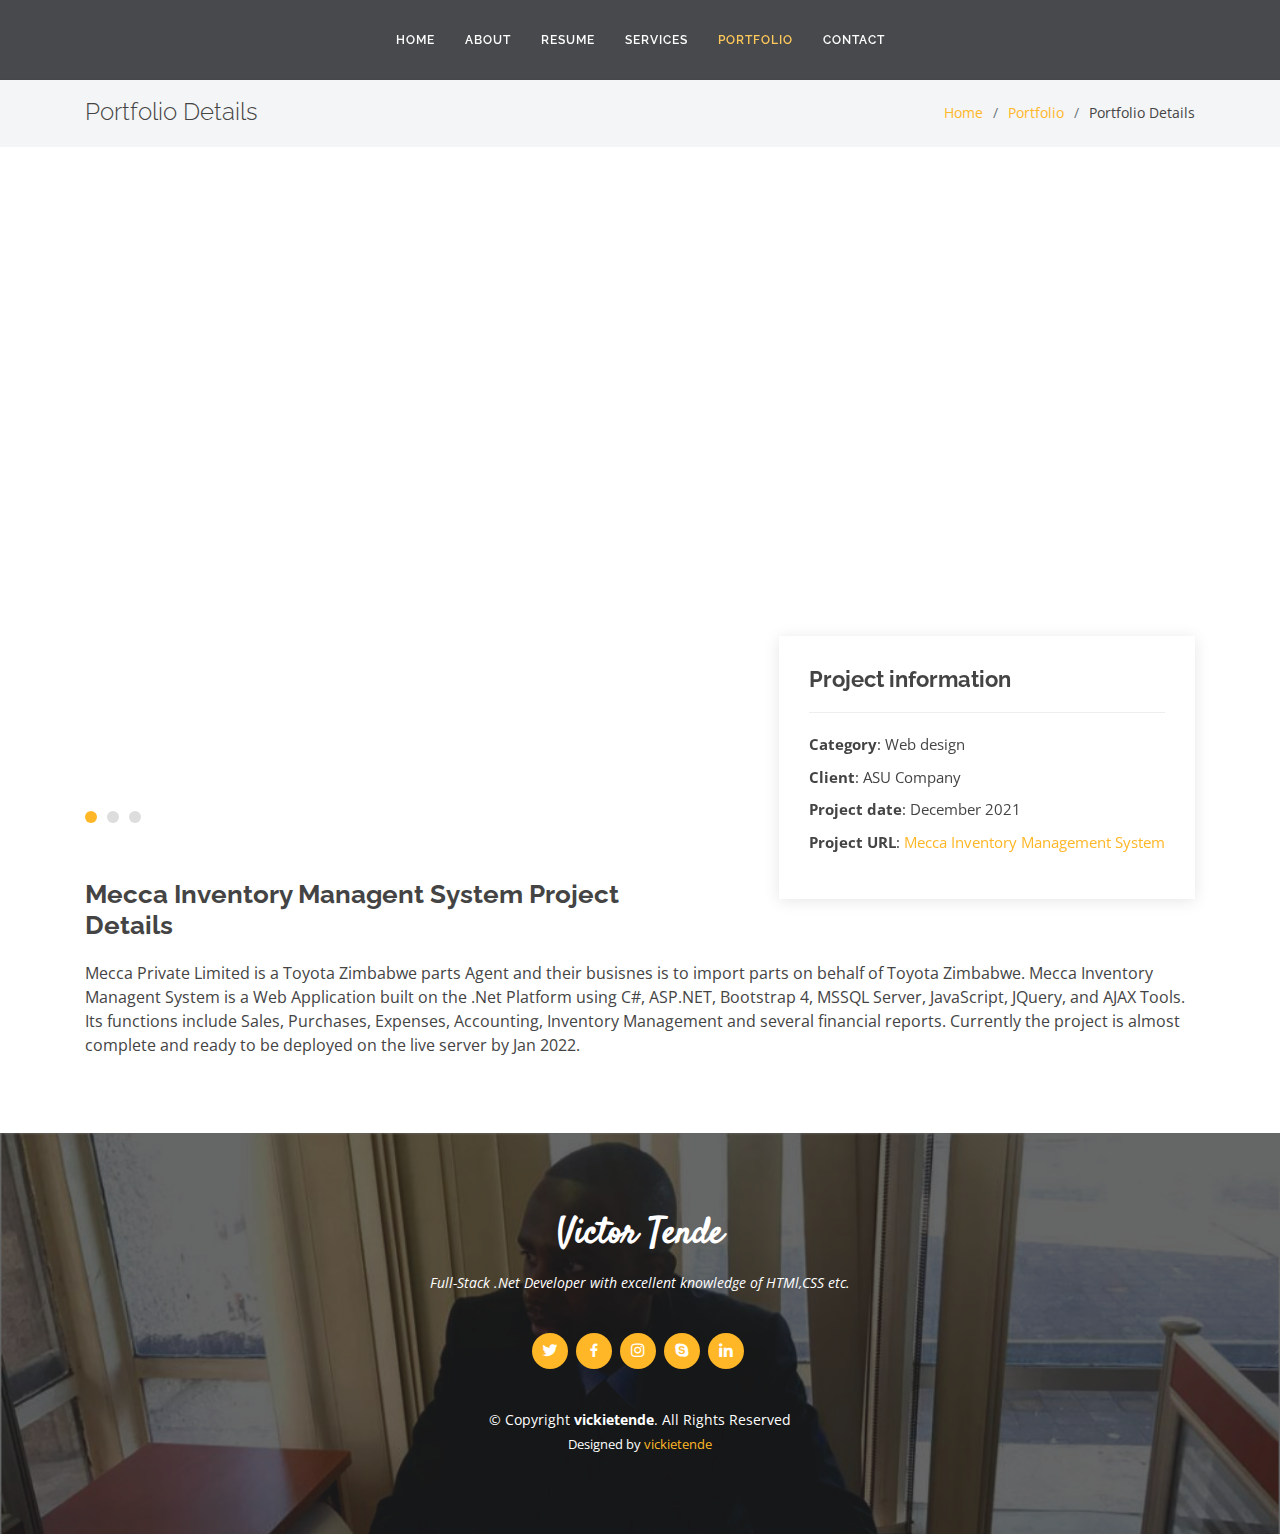
==== commit cd0cea81: "Update Portfolio" ====
--- a/portfolio-details.html
+++ b/portfolio-details.html
@@ -88,17 +88,17 @@
             <ul>
               <li><strong>Category</strong>: Web design</li>
               <li><strong>Client</strong>: ASU Company</li>
-              <li><strong>Project date</strong>: 01 March, 2020</li>
-              <li><strong>Project URL</strong>: <a href="#">www.example.com</a></li>
+              <li><strong>Project date</strong>: December 2021</li>
+              <li><strong>Project URL</strong>: <a href="meccafinal-001-site1.gtempurl.com">Mecca Inventory Management System</a></li>
             </ul>
           </div>
 
         </div>
 
         <div class="portfolio-description">
-          <h2>This is an example of portfolio detail</h2>
+          <h2>Mecca Inventory Managent System Project Details</h2>
           <p>
-            Autem ipsum nam porro corporis rerum. Quis eos dolorem eos itaque inventore commodi labore quia quia. Exercitationem repudiandae officiis neque suscipit non officia eaque itaque enim. Voluptatem officia accusantium nesciunt est omnis tempora consectetur dignissimos. Sequi nulla at esse enim cum deserunt eius.
+            Mecca Private Limited is a Toyota Zimbabwe parts Agent and their busisnes is to import parts on behalf of Toyota Zimbabwe. Mecca Inventory Managent System is a Web Application built on the .Net Platform using C#, ASP.NET, Bootstrap 4, MSSQL Server, JavaScript, JQuery, and AJAX Tools. Its functions include Sales, Purchases, Expenses, Accounting, Inventory Management and several financial reports. Currently the project is almost complete and ready to be deployed on the live server by Jan 2022. 
           </p>
         </div>
       </div>
@@ -109,8 +109,8 @@
   <!-- ======= Footer ======= -->
   <footer id="footer">
     <div class="container">
-      <h3>Laura Thomson</h3>
-      <p>Et aut eum quis fuga eos sunt ipsa nihil. Labore corporis magni eligendi fuga maxime saepe commodi placeat.</p>
+      <h3>Victor Tende</h3>
+      <p>Full-Stack .Net Developer with excellent knowledge of HTMl,CSS etc.</p>
       <div class="social-links">
         <a href="#" class="twitter"><i class="bx bxl-twitter"></i></a>
         <a href="#" class="facebook"><i class="bx bxl-facebook"></i></a>
@@ -119,14 +119,14 @@
         <a href="#" class="linkedin"><i class="bx bxl-linkedin"></i></a>
       </div>
       <div class="copyright">
-        &copy; Copyright <strong><span>Laura</span></strong>. All Rights Reserved
+        &copy; Copyright <strong><span>vickietende</span></strong>. All Rights Reserved
       </div>
       <div class="credits">
         <!-- All the links in the footer should remain intact. -->
         <!-- You can delete the links only if you purchased the pro version. -->
         <!-- Licensing information: https://bootstrapmade.com/license/ -->
         <!-- Purchase the pro version with working PHP/AJAX contact form: https://bootstrapmade.com/laura-free-creative-bootstrap-theme/ -->
-        Designed by <a href="https://bootstrapmade.com/">BootstrapMade</a>
+        Designed by <a href="https://bootstrapmade.com/">vickietende</a>
       </div>
     </div>
   </footer><!-- End Footer -->
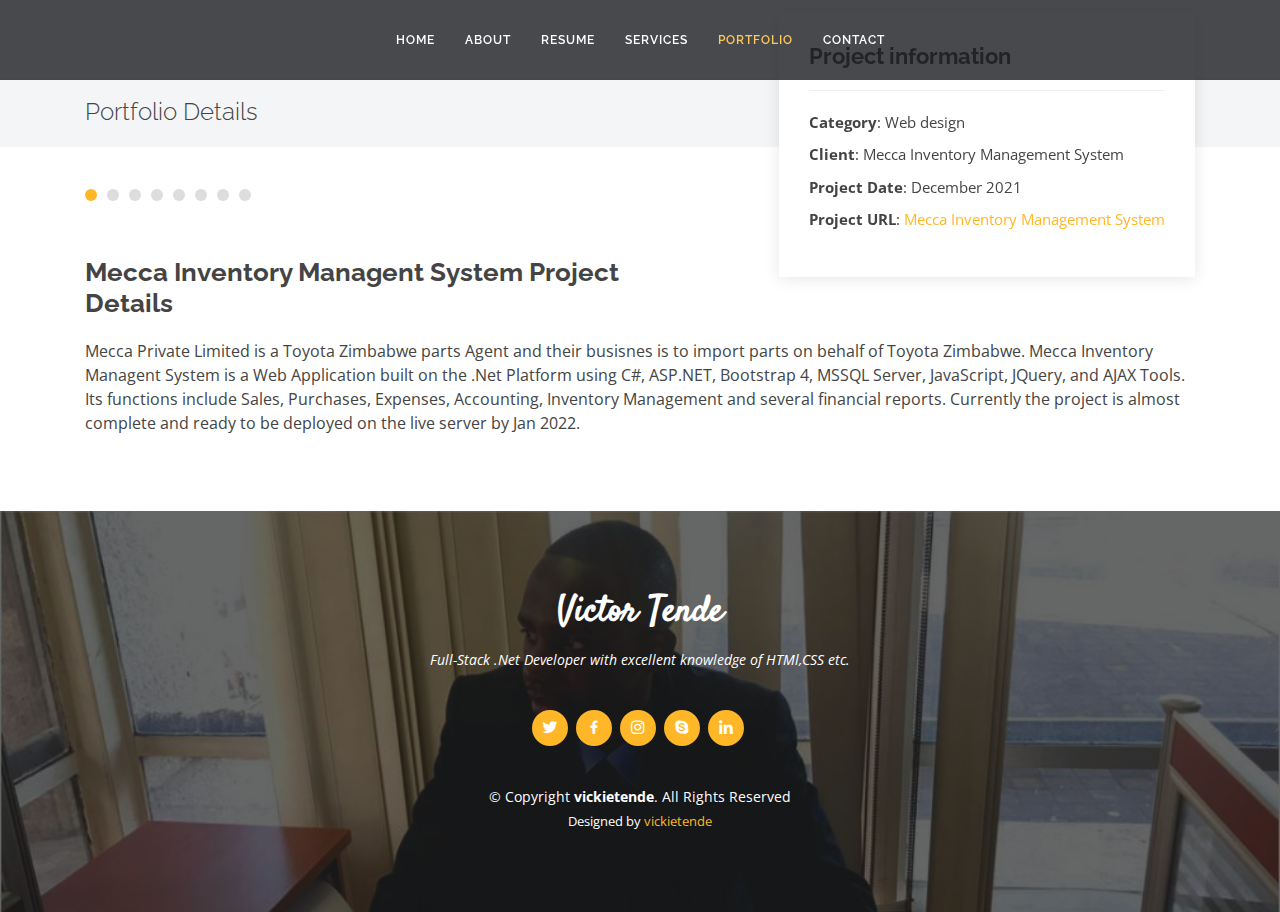
==== commit 7ea4b2b1: "PortFolio Update2" ====
--- a/portfolio-details.html
+++ b/portfolio-details.html
@@ -5,7 +5,7 @@
   <meta charset="utf-8">
   <meta content="width=device-width, initial-scale=1.0" name="viewport">
 
-  <title>Portfolio Details - Laura Bootstrap Template</title>
+  <title>Portfolio Details - Victor Tende's Portfolio Items</title>
   <meta content="" name="description">
   <meta content="" name="keywords">
 
@@ -23,15 +23,10 @@
   <link href="assets/vendor/owl.carousel/assets/owl.carousel.min.css" rel="stylesheet">
   <link href="assets/vendor/venobox/venobox.css" rel="stylesheet">
 
-  <!-- Template Main CSS File -->
+  <!--  Main CSS File -->
   <link href="assets/css/style.css" rel="stylesheet">
 
-  <!-- =======================================================
-  * Template Name: Laura - v2.2.1
-  * Template URL: https://bootstrapmade.com/laura-free-creative-bootstrap-theme/
-  * Author: BootstrapMade.com
-  * License: https://bootstrapmade.com/license/
-  ======================================================== -->
+  
 </head>
 
 <body>
@@ -78,17 +73,22 @@
         <div class="portfolio-details-container">
 
           <div class="owl-carousel portfolio-details-carousel">
-            <img src="assets/img/portfolio/portfolio-details-1.jpg" class="img-fluid" alt="">
-            <img src="assets/img/portfolio/portfolio-details-2.jpg" class="img-fluid" alt="">
-            <img src="assets/img/portfolio/portfolio-details-3.jpg" class="img-fluid" alt="">
+            <img src="assets/img/portfolio/GenomixLogin.jpg" class="img-fluid" alt="">
+            <img src="assets/img/portfolio/MeccaLogin.jpg" class="img-fluid" alt="">
+            <img src="assets/img/portfolio/portfolio-5.jpg" class="img-fluid" alt="">
+			<img src="assets/img/portfolio/MeccaPurchasesDispatch" class="img-fluid" alt="">
+			<img src="assets/img/portfolio/GenomixMemberEnrol" class="img-fluid" alt="">
+			<img src="assets/img/portfolio/MeccaCustomers" class="img-fluid" alt="">
+			<img src="assets/img/portfolio/MeccaDepts" class="img-fluid" alt="">
+			<img src="assets/img/portfolio/MeccaExpenses" class="img-fluid" alt="">
           </div>
 
           <div class="portfolio-info">
             <h3>Project information</h3>
             <ul>
               <li><strong>Category</strong>: Web design</li>
-              <li><strong>Client</strong>: ASU Company</li>
-              <li><strong>Project date</strong>: December 2021</li>
+              <li><strong>Client</strong>: Mecca Inventory Management System</li>
+              <li><strong>Project Date</strong>: December 2021</li>
               <li><strong>Project URL</strong>: <a href="meccafinal-001-site1.gtempurl.com">Mecca Inventory Management System</a></li>
             </ul>
           </div>
@@ -144,7 +144,7 @@
   <script src="assets/vendor/isotope-layout/isotope.pkgd.min.js"></script>
   <script src="assets/vendor/venobox/venobox.min.js"></script>
 
-  <!-- Template Main JS File -->
+  <!-- Main JS File -->
   <script src="assets/js/main.js"></script>
 
 </body>
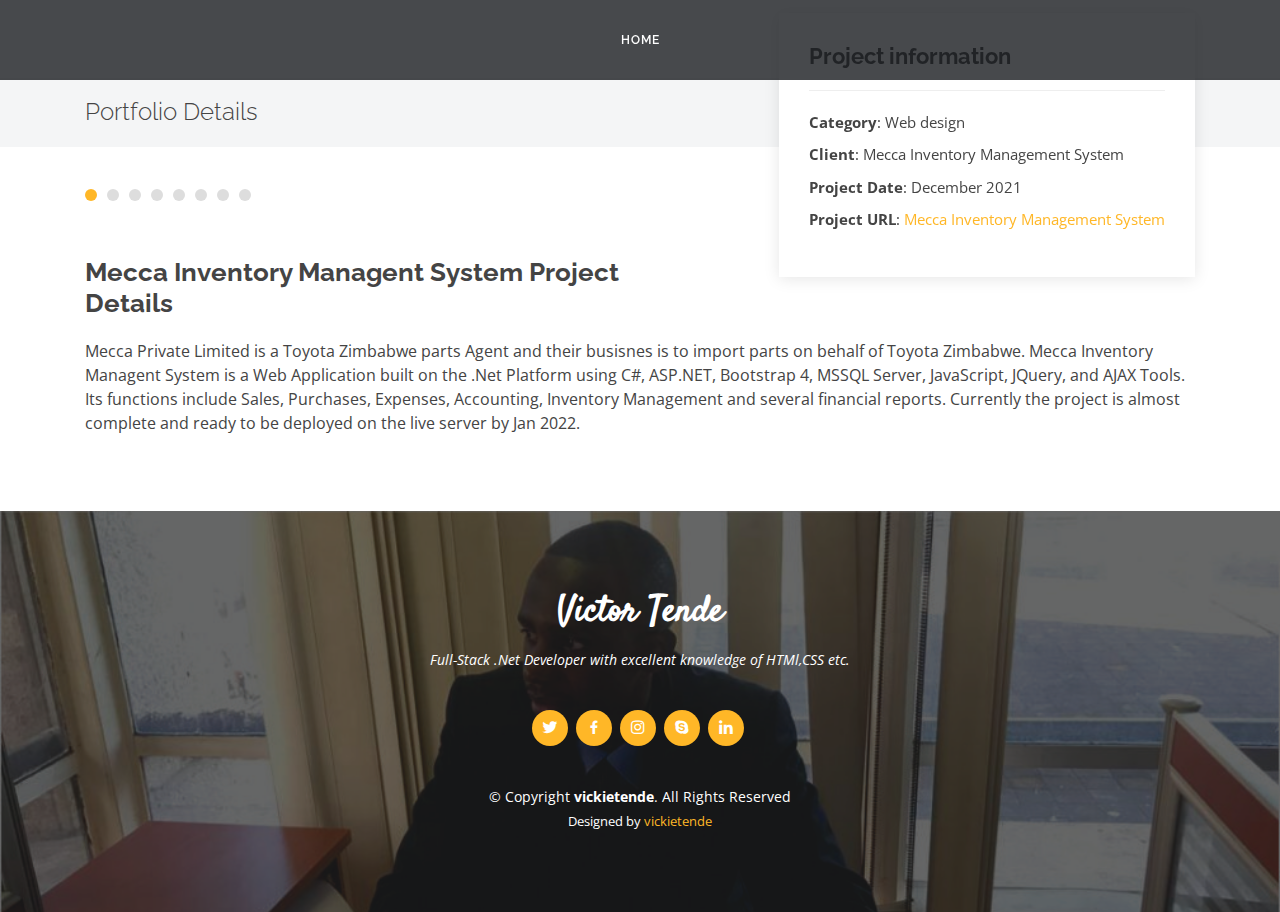
==== commit f4a7a68e: "Capitalize Image Extensions" ====
--- a/portfolio-details.html
+++ b/portfolio-details.html
@@ -37,11 +37,11 @@
     <nav class="nav-menu d-none d-lg-block">
       <ul>
         <li><a href="index.html">Home</a></li>
-        <li><a href="#about">About</a></li>
+       <!-- <li><a href="#about">About</a></li>
         <li><a href="#resume">Resume</a></li>
         <li><a href="#services">Services</a></li>
         <li class="active"><a href="#portfolio">Portfolio</a></li>
-        <li><a href="#contact">Contact</a></li>
+        <li><a href="#contact">Contact</a></li>-->
 
       </ul>
     </nav><!-- .nav-menu -->
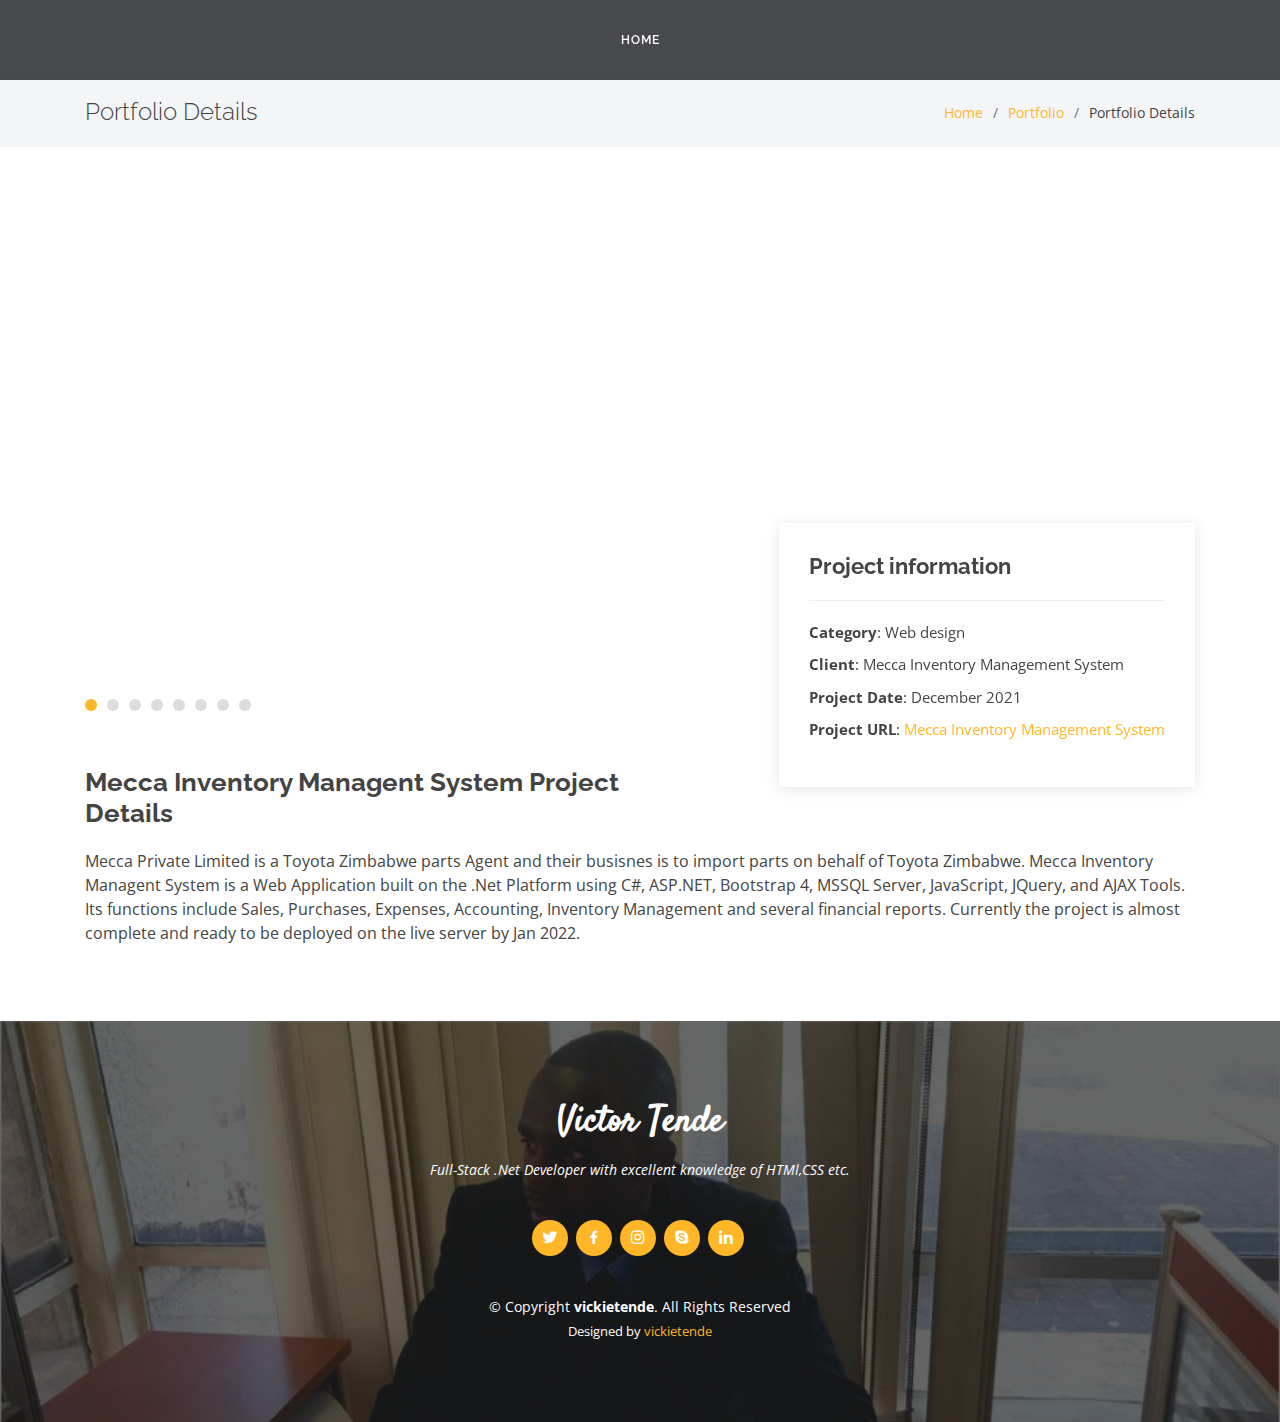
==== commit 5cded9ee: "portfolio-details update img extension" ====
--- a/portfolio-details.html
+++ b/portfolio-details.html
@@ -76,11 +76,11 @@
             <img src="assets/img/portfolio/GenomixLogin.jpg" class="img-fluid" alt="">
             <img src="assets/img/portfolio/MeccaLogin.jpg" class="img-fluid" alt="">
             <img src="assets/img/portfolio/portfolio-5.jpg" class="img-fluid" alt="">
-			<img src="assets/img/portfolio/MeccaPurchasesDispatch" class="img-fluid" alt="">
-			<img src="assets/img/portfolio/GenomixMemberEnrol" class="img-fluid" alt="">
-			<img src="assets/img/portfolio/MeccaCustomers" class="img-fluid" alt="">
-			<img src="assets/img/portfolio/MeccaDepts" class="img-fluid" alt="">
-			<img src="assets/img/portfolio/MeccaExpenses" class="img-fluid" alt="">
+			<img src="assets/img/portfolio/MeccaPurchasesDispatch.JPG" class="img-fluid" alt="">
+			<img src="assets/img/portfolio/GenomixMemberEnrol.JPG" class="img-fluid" alt="">
+			<img src="assets/img/portfolio/MeccaCustomers.JPG" class="img-fluid" alt="">
+			<img src="assets/img/portfolio/MeccaDepts.JPG" class="img-fluid" alt="">
+			<img src="assets/img/portfolio/MeccaExpenses.JPG" class="img-fluid" alt="">
           </div>
 
           <div class="portfolio-info">
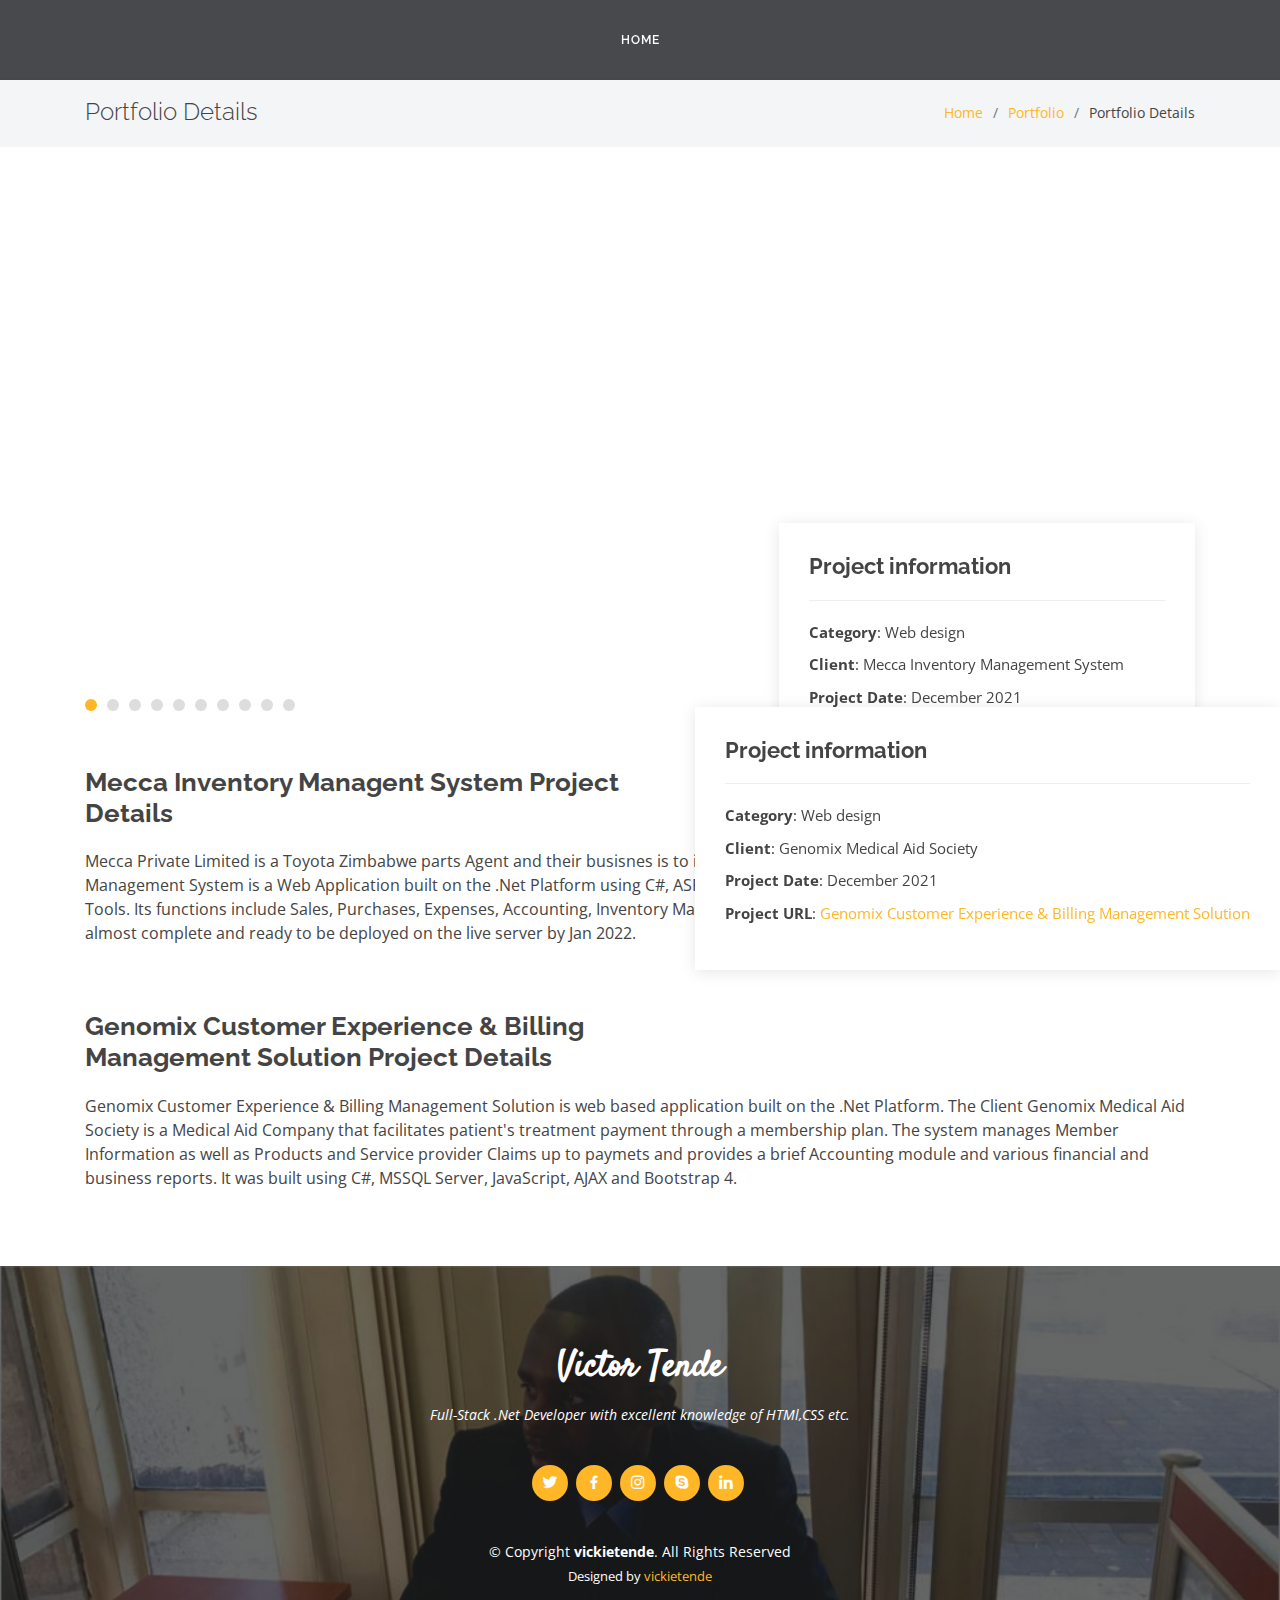
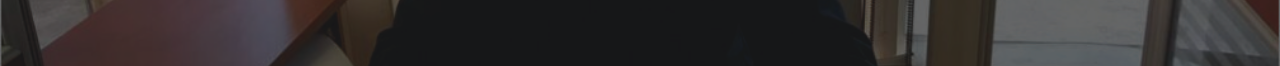
==== commit eabc18fa: "Addition of Images and Edit Portfolio-Details" ====
--- a/portfolio-details.html
+++ b/portfolio-details.html
@@ -81,6 +81,8 @@
 			<img src="assets/img/portfolio/MeccaCustomers.JPG" class="img-fluid" alt="">
 			<img src="assets/img/portfolio/MeccaDepts.JPG" class="img-fluid" alt="">
 			<img src="assets/img/portfolio/MeccaExpenses.JPG" class="img-fluid" alt="">
+			<img src="assets/img/portfolio/MeccaLogo.JPG" class="img-fluid" alt="">
+			<img src="assets/img/portfolio/GenomixLogo.JPG" class="img-fluid" alt="">
           </div>
 
           <div class="portfolio-info">
@@ -98,7 +100,22 @@
         <div class="portfolio-description">
           <h2>Mecca Inventory Managent System Project Details</h2>
           <p>
-            Mecca Private Limited is a Toyota Zimbabwe parts Agent and their busisnes is to import parts on behalf of Toyota Zimbabwe. Mecca Inventory Managent System is a Web Application built on the .Net Platform using C#, ASP.NET, Bootstrap 4, MSSQL Server, JavaScript, JQuery, and AJAX Tools. Its functions include Sales, Purchases, Expenses, Accounting, Inventory Management and several financial reports. Currently the project is almost complete and ready to be deployed on the live server by Jan 2022. 
+            Mecca Private Limited is a Toyota Zimbabwe parts Agent and their busisnes is to import parts on behalf of Toyota Zimbabwe. Mecca Inventory Management System is a Web Application built on the .Net Platform using C#, ASP.NET, Bootstrap 4, MSSQL Server, JavaScript, JQuery, and AJAX Tools. Its functions include Sales, Purchases, Expenses, Accounting, Inventory Management and several financial reports. Currently the project is almost complete and ready to be deployed on the live server by Jan 2022. 
+          </p>
+        </div>
+		<div class="portfolio-info">
+            <h3>Project information</h3>
+            <ul>
+              <li><strong>Category</strong>: Web design</li>
+              <li><strong>Client</strong>: Genomix Medical Aid Society</li>
+              <li><strong>Project Date</strong>: December 2021</li>
+              <li><strong>Project URL</strong>: <a href="meccafinal-001-site1.gtempurl.com">Genomix Customer Experience & Billing Management Solution</a></li>
+            </ul>
+          </div>
+		   <div class="portfolio-description">
+          <h2>Genomix Customer Experience & Billing Management Solution Project Details</h2>
+          <p>
+           Genomix Customer Experience & Billing Management Solution is web based application built on the .Net Platform. The Client Genomix Medical Aid Society is a Medical Aid Company that facilitates patient's treatment payment through a membership plan. The system manages Member Information as well as Products and Service provider Claims up to paymets and provides a brief Accounting module and various financial and business reports. It was built using C#, MSSQL Server, JavaScript, AJAX and Bootstrap 4. 
           </p>
         </div>
       </div>
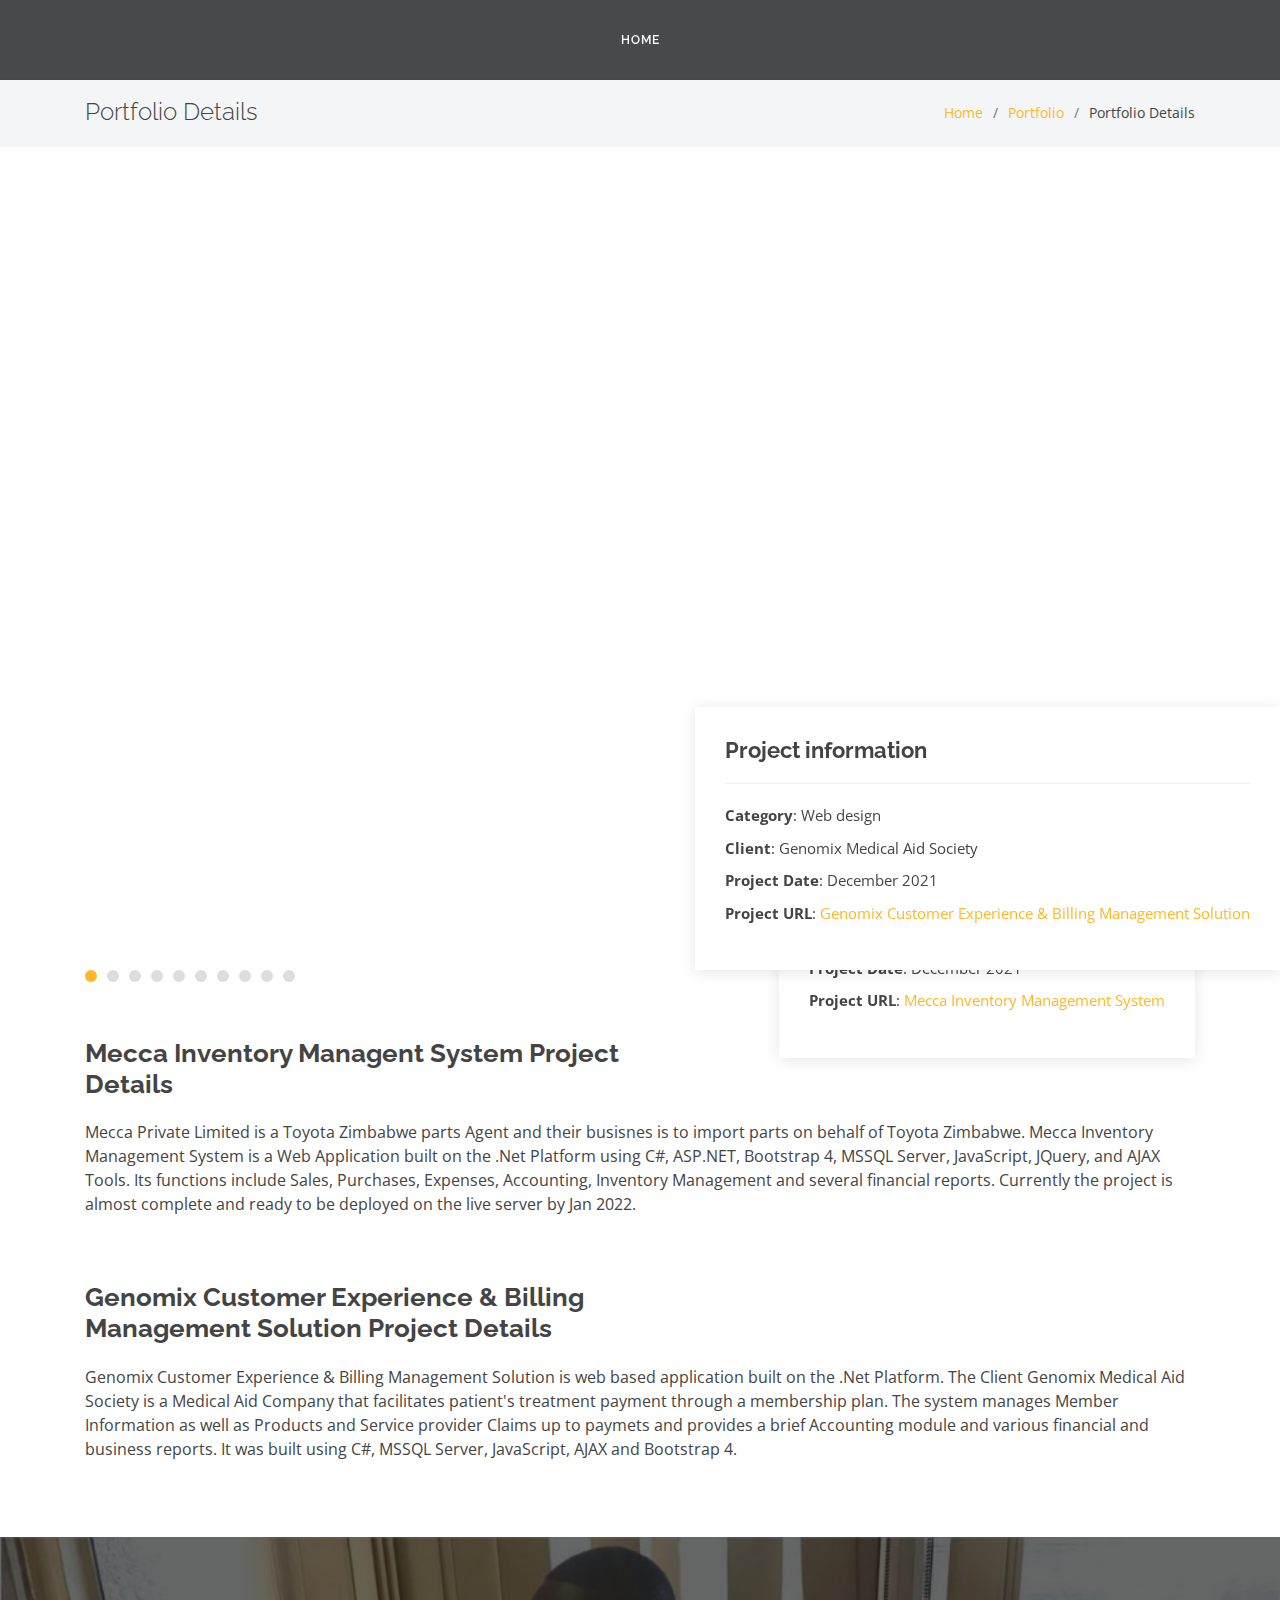
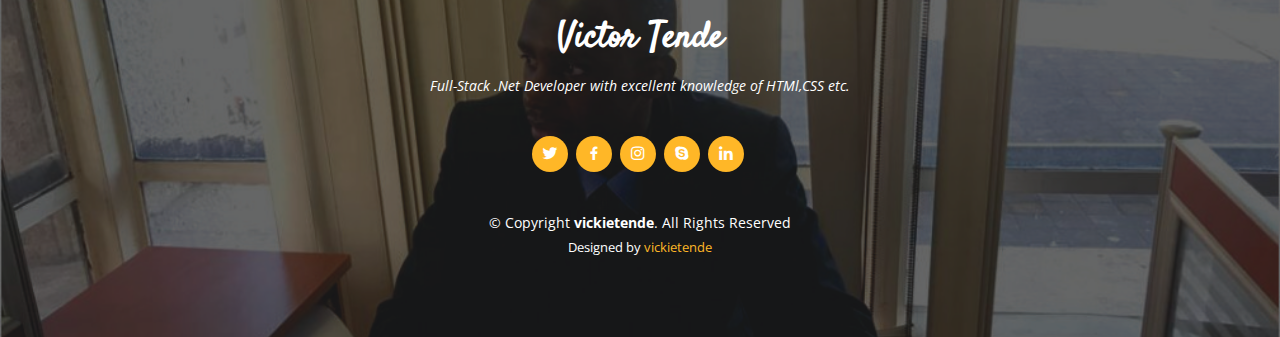
==== commit 1a1e858e: "Update new image extension" ====
--- a/portfolio-details.html
+++ b/portfolio-details.html
@@ -81,8 +81,8 @@
 			<img src="assets/img/portfolio/MeccaCustomers.JPG" class="img-fluid" alt="">
 			<img src="assets/img/portfolio/MeccaDepts.JPG" class="img-fluid" alt="">
 			<img src="assets/img/portfolio/MeccaExpenses.JPG" class="img-fluid" alt="">
-			<img src="assets/img/portfolio/MeccaLogo.JPG" class="img-fluid" alt="">
-			<img src="assets/img/portfolio/GenomixLogo.JPG" class="img-fluid" alt="">
+			<img src="assets/img/portfolio/MeccaLogo.jpg" class="img-fluid" alt="">
+			<img src="assets/img/portfolio/GenomixLogo.png" class="img-fluid" alt="">
           </div>
 
           <div class="portfolio-info">
